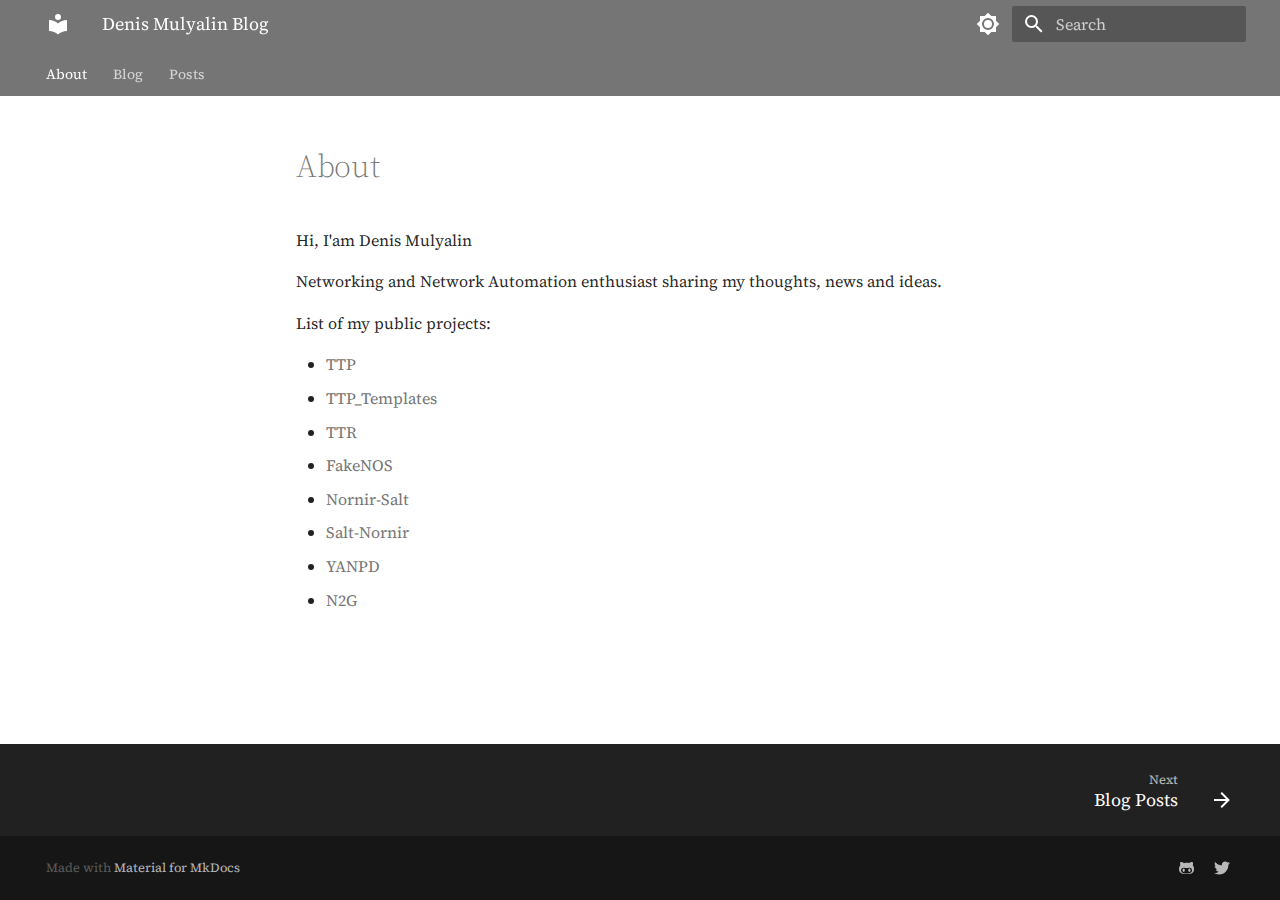
==== index.html @ 8fac16e6 "Deployed a1ebf5a with MkDocs version: 1.2.4" ====
<!doctype html>
<html lang="en" class="no-js">
  <head>
    
      <meta charset="utf-8">
      <meta name="viewport" content="width=device-width,initial-scale=1">
      
        <meta name="description" content="Blog to share my thoughts, news and ideas">
      
      
      
        <meta name="author" content="Denis Mulyalin">
      
      
        <link rel="canonical" href="https://dmulyalin.github.io/">
      
      <link rel="icon" href="assets/images/favicon.png">
      <meta name="generator" content="mkdocs-1.2.4, mkdocs-material-7.2.2">
    
    
      
        <title>Denis Mulyalin Blog</title>
      
    
    
      <link rel="stylesheet" href="assets/stylesheets/main.1118c9be.min.css">
      
        
        <link rel="stylesheet" href="assets/stylesheets/palette.ba0d045b.min.css">
        
      
    
    
    
      
        
        <link rel="preconnect" href="https://fonts.gstatic.com" crossorigin>
        <link rel="stylesheet" href="https://fonts.googleapis.com/css?family=Source+Serif+Pro:300,400,400i,700%7C&display=fallback">
        <style>:root{--md-text-font-family:"Source Serif Pro";--md-code-font-family:""}</style>
      
    
    
    
    
      


    
    
  </head>
  
  
    
    
      
    
    
    
    
    <body dir="ltr" data-md-color-scheme="default" data-md-color-primary="grey" data-md-color-accent="teal">
  
    
    <script>function __prefix(e){return new URL(".",location).pathname+"."+e}function __get(e,t=localStorage){return JSON.parse(t.getItem(__prefix(e)))}</script>
    
      <script>var palette=__get("__palette");if(null!==palette&&"object"==typeof palette.color)for(var key in palette.color)document.body.setAttribute("data-md-color-"+key,palette.color[key])</script>
    
    <input class="md-toggle" data-md-toggle="drawer" type="checkbox" id="__drawer" autocomplete="off">
    <input class="md-toggle" data-md-toggle="search" type="checkbox" id="__search" autocomplete="off">
    <label class="md-overlay" for="__drawer"></label>
    <div data-md-component="skip">
      
    </div>
    <div data-md-component="announce">
      
    </div>
    
      <header class="md-header" data-md-component="header">
  <nav class="md-header__inner md-grid" aria-label="Header">
    <a href="." title="Denis Mulyalin Blog" class="md-header__button md-logo" aria-label="Denis Mulyalin Blog" data-md-component="logo">
      
  
  <svg xmlns="http://www.w3.org/2000/svg" viewBox="0 0 24 24"><path d="M12 8a3 3 0 0 0 3-3 3 3 0 0 0-3-3 3 3 0 0 0-3 3 3 3 0 0 0 3 3m0 3.54C9.64 9.35 6.5 8 3 8v11c3.5 0 6.64 1.35 9 3.54 2.36-2.19 5.5-3.54 9-3.54V8c-3.5 0-6.64 1.35-9 3.54z"/></svg>

    </a>
    <label class="md-header__button md-icon" for="__drawer">
      <svg xmlns="http://www.w3.org/2000/svg" viewBox="0 0 24 24"><path d="M3 6h18v2H3V6m0 5h18v2H3v-2m0 5h18v2H3v-2z"/></svg>
    </label>
    <div class="md-header__title" data-md-component="header-title">
      <div class="md-header__ellipsis">
        <div class="md-header__topic">
          <span class="md-ellipsis">
            Denis Mulyalin Blog
          </span>
        </div>
        <div class="md-header__topic" data-md-component="header-topic">
          <span class="md-ellipsis">
            
              About
            
          </span>
        </div>
      </div>
    </div>
    
      <form class="md-header__option" data-md-component="palette">
        
          
          
          <input class="md-option" data-md-color-media="" data-md-color-scheme="default" data-md-color-primary="grey" data-md-color-accent="teal"  aria-label="Switch to dark mode"  type="radio" name="__palette" id="__palette_1">
          
            <label class="md-header__button md-icon" title="Switch to dark mode" for="__palette_2" hidden>
              <svg xmlns="http://www.w3.org/2000/svg" viewBox="0 0 24 24"><path d="M12 8a4 4 0 0 0-4 4 4 4 0 0 0 4 4 4 4 0 0 0 4-4 4 4 0 0 0-4-4m0 10a6 6 0 0 1-6-6 6 6 0 0 1 6-6 6 6 0 0 1 6 6 6 6 0 0 1-6 6m8-9.31V4h-4.69L12 .69 8.69 4H4v4.69L.69 12 4 15.31V20h4.69L12 23.31 15.31 20H20v-4.69L23.31 12 20 8.69z"/></svg>
            </label>
          
        
          
          
          <input class="md-option" data-md-color-media="" data-md-color-scheme="slate" data-md-color-primary="grey" data-md-color-accent="teal"  aria-label="Switch to light mode"  type="radio" name="__palette" id="__palette_2">
          
            <label class="md-header__button md-icon" title="Switch to light mode" for="__palette_1" hidden>
              <svg xmlns="http://www.w3.org/2000/svg" viewBox="0 0 24 24"><path d="M12 18c-.89 0-1.74-.2-2.5-.55C11.56 16.5 13 14.42 13 12c0-2.42-1.44-4.5-3.5-5.45C10.26 6.2 11.11 6 12 6a6 6 0 0 1 6 6 6 6 0 0 1-6 6m8-9.31V4h-4.69L12 .69 8.69 4H4v4.69L.69 12 4 15.31V20h4.69L12 23.31 15.31 20H20v-4.69L23.31 12 20 8.69z"/></svg>
            </label>
          
        
      </form>
    
    
    
      <label class="md-header__button md-icon" for="__search">
        <svg xmlns="http://www.w3.org/2000/svg" viewBox="0 0 24 24"><path d="M9.5 3A6.5 6.5 0 0 1 16 9.5c0 1.61-.59 3.09-1.56 4.23l.27.27h.79l5 5-1.5 1.5-5-5v-.79l-.27-.27A6.516 6.516 0 0 1 9.5 16 6.5 6.5 0 0 1 3 9.5 6.5 6.5 0 0 1 9.5 3m0 2C7 5 5 7 5 9.5S7 14 9.5 14 14 12 14 9.5 12 5 9.5 5z"/></svg>
      </label>
      
<div class="md-search" data-md-component="search" role="dialog">
  <label class="md-search__overlay" for="__search"></label>
  <div class="md-search__inner" role="search">
    <form class="md-search__form" name="search">
      <input type="text" class="md-search__input" name="query" aria-label="Search" placeholder="Search" autocapitalize="off" autocorrect="off" autocomplete="off" spellcheck="false" data-md-component="search-query" required>
      <label class="md-search__icon md-icon" for="__search">
        <svg xmlns="http://www.w3.org/2000/svg" viewBox="0 0 24 24"><path d="M9.5 3A6.5 6.5 0 0 1 16 9.5c0 1.61-.59 3.09-1.56 4.23l.27.27h.79l5 5-1.5 1.5-5-5v-.79l-.27-.27A6.516 6.516 0 0 1 9.5 16 6.5 6.5 0 0 1 3 9.5 6.5 6.5 0 0 1 9.5 3m0 2C7 5 5 7 5 9.5S7 14 9.5 14 14 12 14 9.5 12 5 9.5 5z"/></svg>
        <svg xmlns="http://www.w3.org/2000/svg" viewBox="0 0 24 24"><path d="M20 11v2H8l5.5 5.5-1.42 1.42L4.16 12l7.92-7.92L13.5 5.5 8 11h12z"/></svg>
      </label>
      <nav class="md-search__options" aria-label="Search">
        
        <button type="reset" class="md-search__icon md-icon" aria-label="Clear" tabindex="-1">
          <svg xmlns="http://www.w3.org/2000/svg" viewBox="0 0 24 24"><path d="M19 6.41 17.59 5 12 10.59 6.41 5 5 6.41 10.59 12 5 17.59 6.41 19 12 13.41 17.59 19 19 17.59 13.41 12 19 6.41z"/></svg>
        </button>
      </nav>
      
    </form>
    <div class="md-search__output">
      <div class="md-search__scrollwrap" data-md-scrollfix>
        <div class="md-search-result" data-md-component="search-result">
          <div class="md-search-result__meta">
            Initializing search
          </div>
          <ol class="md-search-result__list"></ol>
        </div>
      </div>
    </div>
  </div>
</div>
    
    
  </nav>
</header>
    
    <div class="md-container" data-md-component="container">
      
      
        
          
<nav class="md-tabs" aria-label="Tabs" data-md-component="tabs">
  <div class="md-tabs__inner md-grid">
    <ul class="md-tabs__list">
      
        
  
  
    
  


  <li class="md-tabs__item">
    <a href="." class="md-tabs__link md-tabs__link--active">
      About
    </a>
  </li>

      
        
  
  


  
  
  
    <li class="md-tabs__item">
      <a href="posts/" class="md-tabs__link">
        Blog
      </a>
    </li>
  

      
        
  
  


  
  
  
    <li class="md-tabs__item">
      <a href="2022-08-07-5-efficient-ways-to-collect-show-commands-output-from-network-devices/" class="md-tabs__link">
        Posts
      </a>
    </li>
  

      
    </ul>
  </div>
</nav>
        
      
      <main class="md-main" data-md-component="main">
        <div class="md-main__inner md-grid">
          
            
              
              <div class="md-sidebar md-sidebar--primary" data-md-component="sidebar" data-md-type="navigation" >
                <div class="md-sidebar__scrollwrap">
                  <div class="md-sidebar__inner">
                    

  


  

<nav class="md-nav md-nav--primary md-nav--lifted md-nav--integrated" aria-label="Navigation" data-md-level="0">
  <label class="md-nav__title" for="__drawer">
    <a href="." title="Denis Mulyalin Blog" class="md-nav__button md-logo" aria-label="Denis Mulyalin Blog" data-md-component="logo">
      
  
  <svg xmlns="http://www.w3.org/2000/svg" viewBox="0 0 24 24"><path d="M12 8a3 3 0 0 0 3-3 3 3 0 0 0-3-3 3 3 0 0 0-3 3 3 3 0 0 0 3 3m0 3.54C9.64 9.35 6.5 8 3 8v11c3.5 0 6.64 1.35 9 3.54 2.36-2.19 5.5-3.54 9-3.54V8c-3.5 0-6.64 1.35-9 3.54z"/></svg>

    </a>
    Denis Mulyalin Blog
  </label>
  
  <ul class="md-nav__list" data-md-scrollfix>
    
      
      
      

  
  
    
  
  
    <li class="md-nav__item md-nav__item--active">
      
      <input class="md-nav__toggle md-toggle" data-md-toggle="toc" type="checkbox" id="__toc">
      
      
      
      <a href="." class="md-nav__link md-nav__link--active">
        About
      </a>
      
    </li>
  

    
      
      
      

  
  
  
    
    <li class="md-nav__item md-nav__item--nested">
      
      
        <input class="md-nav__toggle md-toggle" data-md-toggle="__nav_2" type="checkbox" id="__nav_2" >
      
      <label class="md-nav__link" for="__nav_2">
        Blog
        <span class="md-nav__icon md-icon"></span>
      </label>
      <nav class="md-nav" aria-label="Blog" data-md-level="1">
        <label class="md-nav__title" for="__nav_2">
          <span class="md-nav__icon md-icon"></span>
          Blog
        </label>
        <ul class="md-nav__list" data-md-scrollfix>
          
            
  
  
  
    <li class="md-nav__item">
      <a href="posts/" class="md-nav__link">
        Blog Posts
      </a>
    </li>
  

          
        </ul>
      </nav>
    </li>
  

    
      
      
      

  
  
  
    
    <li class="md-nav__item md-nav__item--nested">
      
      
        <input class="md-nav__toggle md-toggle" data-md-toggle="__nav_3" type="checkbox" id="__nav_3" >
      
      <label class="md-nav__link" for="__nav_3">
        Posts
        <span class="md-nav__icon md-icon"></span>
      </label>
      <nav class="md-nav" aria-label="Posts" data-md-level="1">
        <label class="md-nav__title" for="__nav_3">
          <span class="md-nav__icon md-icon"></span>
          Posts
        </label>
        <ul class="md-nav__list" data-md-scrollfix>
          
            
  
  
  
    <li class="md-nav__item">
      <a href="2022-08-07-5-efficient-ways-to-collect-show-commands-output-from-network-devices/" class="md-nav__link">
        5 Efficient Ways to Collect Show Commands Output From Network Devices
      </a>
    </li>
  

          
        </ul>
      </nav>
    </li>
  

    
  </ul>
</nav>
                  </div>
                </div>
              </div>
            
            
          
          <div class="md-content" data-md-component="content">
            <article class="md-content__inner md-typeset">
              
                
                
                  <h1>About</h1>
                
                <p>Hi, I'am Denis Mulyalin</p>
<p>Networking and Network Automation enthusiast sharing my thoughts, news and ideas.</p>
<p>List of my public projects:</p>
<ul>
<li><a href="https://github.com/dmulyalin/ttp">TTP</a></li>
<li><a href="https://github.com/dmulyalin/ttp_templates">TTP_Templates</a></li>
<li><a href="https://github.com/dmulyalin/template-text-renderer">TTR</a></li>
<li><a href="https://github.com/dmulyalin/fakenos">FakeNOS</a></li>
<li><a href="https://github.com/dmulyalin/nornir-salt">Nornir-Salt</a></li>
<li><a href="https://github.com/dmulyalin/salt-nornir">Salt-Nornir</a></li>
<li><a href="https://github.com/dmulyalin/YANPD">YANPD</a></li>
<li><a href="https://github.com/dmulyalin/N2G">N2G</a></li>
</ul>
                
              
              
                


              
            </article>
          </div>
        </div>
        
          <a href="#" class="md-top md-icon" data-md-component="top" data-md-state="hidden">
            <svg xmlns="http://www.w3.org/2000/svg" viewBox="0 0 24 24"><path d="M13 20h-2V8l-5.5 5.5-1.42-1.42L12 4.16l7.92 7.92-1.42 1.42L13 8v12z"/></svg>
            Back to top
          </a>
        
      </main>
      
        
<footer class="md-footer">
  
    <nav class="md-footer__inner md-grid" aria-label="Footer">
      
      
        
        <a href="posts/" class="md-footer__link md-footer__link--next" aria-label="Next: Blog Posts" rel="next">
          <div class="md-footer__title">
            <div class="md-ellipsis">
              <span class="md-footer__direction">
                Next
              </span>
              Blog Posts
            </div>
          </div>
          <div class="md-footer__button md-icon">
            <svg xmlns="http://www.w3.org/2000/svg" viewBox="0 0 24 24"><path d="M4 11v2h12l-5.5 5.5 1.42 1.42L19.84 12l-7.92-7.92L10.5 5.5 16 11H4z"/></svg>
          </div>
        </a>
      
    </nav>
  
  <div class="md-footer-meta md-typeset">
    <div class="md-footer-meta__inner md-grid">
      <div class="md-footer-copyright">
        
        Made with
        <a href="https://squidfunk.github.io/mkdocs-material/" target="_blank" rel="noopener">
          Material for MkDocs
        </a>
        
      </div>
      
  <div class="md-footer-social">
    
      
      
        
        
      
      <a href="https://github.com/dmulyalin" target="_blank" rel="noopener" title="github.com" class="md-footer-social__link">
        <svg xmlns="http://www.w3.org/2000/svg" viewBox="0 0 480 512"><path d="M186.1 328.7c0 20.9-10.9 55.1-36.7 55.1s-36.7-34.2-36.7-55.1 10.9-55.1 36.7-55.1 36.7 34.2 36.7 55.1zM480 278.2c0 31.9-3.2 65.7-17.5 95-37.9 76.6-142.1 74.8-216.7 74.8-75.8 0-186.2 2.7-225.6-74.8-14.6-29-20.2-63.1-20.2-95 0-41.9 13.9-81.5 41.5-113.6-5.2-15.8-7.7-32.4-7.7-48.8 0-21.5 4.9-32.3 14.6-51.8 45.3 0 74.3 9 108.8 36 29-6.9 58.8-10 88.7-10 27 0 54.2 2.9 80.4 9.2 34-26.7 63-35.2 107.8-35.2 9.8 19.5 14.6 30.3 14.6 51.8 0 16.4-2.6 32.7-7.7 48.2 27.5 32.4 39 72.3 39 114.2zm-64.3 50.5c0-43.9-26.7-82.6-73.5-82.6-18.9 0-37 3.4-56 6-14.9 2.3-29.8 3.2-45.1 3.2-15.2 0-30.1-.9-45.1-3.2-18.7-2.6-37-6-56-6-46.8 0-73.5 38.7-73.5 82.6 0 87.8 80.4 101.3 150.4 101.3h48.2c70.3 0 150.6-13.4 150.6-101.3zm-82.6-55.1c-25.8 0-36.7 34.2-36.7 55.1s10.9 55.1 36.7 55.1 36.7-34.2 36.7-55.1-10.9-55.1-36.7-55.1z"/></svg>
      </a>
    
      
      
        
        
      
      <a href="https://twitter.com/DMulyalin" target="_blank" rel="noopener" title="twitter.com" class="md-footer-social__link">
        <svg xmlns="http://www.w3.org/2000/svg" viewBox="0 0 512 512"><path d="M459.37 151.716c.325 4.548.325 9.097.325 13.645 0 138.72-105.583 298.558-298.558 298.558-59.452 0-114.68-17.219-161.137-47.106 8.447.974 16.568 1.299 25.34 1.299 49.055 0 94.213-16.568 130.274-44.832-46.132-.975-84.792-31.188-98.112-72.772 6.498.974 12.995 1.624 19.818 1.624 9.421 0 18.843-1.3 27.614-3.573-48.081-9.747-84.143-51.98-84.143-102.985v-1.299c13.969 7.797 30.214 12.67 47.431 13.319-28.264-18.843-46.781-51.005-46.781-87.391 0-19.492 5.197-37.36 14.294-52.954 51.655 63.675 129.3 105.258 216.365 109.807-1.624-7.797-2.599-15.918-2.599-24.04 0-57.828 46.782-104.934 104.934-104.934 30.213 0 57.502 12.67 76.67 33.137 23.715-4.548 46.456-13.32 66.599-25.34-7.798 24.366-24.366 44.833-46.132 57.827 21.117-2.273 41.584-8.122 60.426-16.243-14.292 20.791-32.161 39.308-52.628 54.253z"/></svg>
      </a>
    
  </div>

    </div>
  </div>
</footer>
      
    </div>
    <div class="md-dialog" data-md-component="dialog">
      <div class="md-dialog__inner md-typeset"></div>
    </div>
    <script id="__config" type="application/json">{"base": ".", "features": ["navigation.tabs", "navigation.tabs.sticky", "navigation.top", "toc.integrate"], "translations": {"clipboard.copy": "Copy to clipboard", "clipboard.copied": "Copied to clipboard", "search.config.lang": "en", "search.config.pipeline": "trimmer, stopWordFilter", "search.config.separator": "[\\s\\-]+", "search.placeholder": "Search", "search.result.placeholder": "Type to start searching", "search.result.none": "No matching documents", "search.result.one": "1 matching document", "search.result.other": "# matching documents", "search.result.more.one": "1 more on this page", "search.result.more.other": "# more on this page", "search.result.term.missing": "Missing", "select.version.title": "Select version"}, "search": "assets/javascripts/workers/search.709b4209.min.js", "version": null}</script>
    
    
      <script src="assets/javascripts/bundle.2b46852b.min.js"></script>
      
    
  </body>
</html>
---- assets/stylesheets/main.1118c9be.min.css ----
@charset "UTF-8";html{-webkit-text-size-adjust:none;-ms-text-size-adjust:none;text-size-adjust:none;box-sizing:border-box}*,:after,:before{box-sizing:inherit}body{margin:0}a,button,input,label{-webkit-tap-highlight-color:transparent}a{color:inherit;text-decoration:none}hr{border:0;box-sizing:content-box;display:block;height:.05rem;overflow:visible;padding:0}small{font-size:80%}sub,sup{line-height:1em}img{border-style:none}table{border-collapse:separate;border-spacing:0}td,th{font-weight:400;vertical-align:top}button{background:transparent;border:0;font-family:inherit;font-size:inherit;margin:0;padding:0}input{border:0;outline:none}:root{--md-default-fg-color:rgba(0,0,0,0.87);--md-default-fg-color--light:rgba(0,0,0,0.54);--md-default-fg-color--lighter:rgba(0,0,0,0.32);--md-default-fg-color--lightest:rgba(0,0,0,0.07);--md-default-bg-color:#fff;--md-default-bg-color--light:hsla(0,0%,100%,0.7);--md-default-bg-color--lighter:hsla(0,0%,100%,0.3);--md-default-bg-color--lightest:hsla(0,0%,100%,0.12);--md-primary-fg-color:#4051b5;--md-primary-fg-color--light:#5d6cc0;--md-primary-fg-color--dark:#303fa1;--md-primary-bg-color:#fff;--md-primary-bg-color--light:hsla(0,0%,100%,0.7);--md-accent-fg-color:#526cfe;--md-accent-fg-color--transparent:rgba(82,108,254,0.1);--md-accent-bg-color:#fff;--md-accent-bg-color--light:hsla(0,0%,100%,0.7)}:root>*{--md-code-fg-color:#36464e;--md-code-bg-color:#f5f5f5;--md-code-hl-color:rgba(255,255,0,0.5);--md-code-hl-number-color:#d52a2a;--md-code-hl-special-color:#db1457;--md-code-hl-function-color:#a846b9;--md-code-hl-constant-color:#6e59d9;--md-code-hl-keyword-color:#3f6ec6;--md-code-hl-string-color:#1c7d4d;--md-code-hl-name-color:var(--md-code-fg-color);--md-code-hl-operator-color:var(--md-default-fg-color--light);--md-code-hl-punctuation-color:var(--md-default-fg-color--light);--md-code-hl-comment-color:var(--md-default-fg-color--light);--md-code-hl-generic-color:var(--md-default-fg-color--light);--md-code-hl-variable-color:var(--md-default-fg-color--light);--md-typeset-color:var(--md-default-fg-color);--md-typeset-a-color:var(--md-primary-fg-color);--md-typeset-mark-color:rgba(255,255,0,0.5);--md-typeset-del-color:hsla(6,90%,60%,0.15);--md-typeset-ins-color:rgba(11,213,112,0.15);--md-typeset-kbd-color:#fafafa;--md-typeset-kbd-accent-color:#fff;--md-typeset-kbd-border-color:#b8b8b8;--md-admonition-fg-color:var(--md-default-fg-color);--md-admonition-bg-color:var(--md-default-bg-color);--md-footer-fg-color:#fff;--md-footer-fg-color--light:hsla(0,0%,100%,0.7);--md-footer-fg-color--lighter:hsla(0,0%,100%,0.3);--md-footer-bg-color:rgba(0,0,0,0.87);--md-footer-bg-color--dark:rgba(0,0,0,0.32)}.md-icon svg{fill:currentColor;display:block;height:1.2rem;width:1.2rem}body{-webkit-font-smoothing:antialiased;-moz-osx-font-smoothing:grayscale}body,input{font-feature-settings:"kern","liga";font-family:var(--md-text-font-family,_),-apple-system,BlinkMacSystemFont,Helvetica,Arial,sans-serif}body,code,input,kbd,pre{color:var(--md-typeset-color)}code,kbd,pre{font-feature-settings:"kern";font-family:var(--md-code-font-family,_),SFMono-Regular,Consolas,Menlo,monospace}:root{--md-typeset-table--ascending:url('data:image/svg+xml;charset=utf-8,<svg xmlns="http://www.w3.org/2000/svg" viewBox="0 0 24 24"><path d="M11 4h2v12l5.5-5.5 1.42 1.42L12 19.84l-7.92-7.92L5.5 10.5 11 16V4z"/></svg>');--md-typeset-table--descending:url('data:image/svg+xml;charset=utf-8,<svg xmlns="http://www.w3.org/2000/svg" viewBox="0 0 24 24"><path d="M13 20h-2V8l-5.5 5.5-1.42-1.42L12 4.16l7.92 7.92-1.42 1.42L13 8v12z"/></svg>')}.md-typeset{-webkit-print-color-adjust:exact;color-adjust:exact;font-size:.8rem;line-height:1.6}@media print{.md-typeset{font-size:.68rem}}.md-typeset blockquote,.md-typeset dl,.md-typeset figure,.md-typeset ol,.md-typeset pre,.md-typeset ul{margin:1em 0}.md-typeset h1{color:var(--md-default-fg-color--light);font-size:2em;line-height:1.3;margin:0 0 1.25em}.md-typeset h1,.md-typeset h2{font-weight:300;letter-spacing:-.01em}.md-typeset h2{font-size:1.5625em;line-height:1.4;margin:1.6em 0 .64em}.md-typeset h3{font-size:1.25em;font-weight:400;letter-spacing:-.01em;line-height:1.5;margin:1.6em 0 .8em}.md-typeset h2+h3{margin-top:.8em}.md-typeset h4{font-weight:700;letter-spacing:-.01em;margin:1em 0}.md-typeset h5,.md-typeset h6{color:var(--md-default-fg-color--light);font-size:.8em;font-weight:700;letter-spacing:-.01em;margin:1.25em 0}.md-typeset h5{text-transform:uppercase}.md-typeset hr{border-bottom:.05rem solid var(--md-default-fg-color--lightest);display:flow-root;margin:1.5em 0}.md-typeset a{color:var(--md-typeset-a-color);word-break:break-word}.md-typeset a,.md-typeset a:before{transition:color 125ms}.md-typeset a:focus,.md-typeset a:hover{color:var(--md-accent-fg-color)}.md-typeset a.focus-visible{outline-color:var(--md-accent-fg-color);outline-offset:.2rem}.md-typeset code,.md-typeset kbd,.md-typeset pre{color:var(--md-code-fg-color);direction:ltr}@media print{.md-typeset code,.md-typeset kbd,.md-typeset pre{white-space:pre-wrap}}.md-typeset code{background-color:var(--md-code-bg-color);border-radius:.1rem;-webkit-box-decoration-break:clone;box-decoration-break:clone;font-size:.85em;padding:0 .2941176471em;word-break:break-word}.md-typeset code:not(.focus-visible){-webkit-tap-highlight-color:transparent;outline:none}.md-typeset h1 code,.md-typeset h2 code,.md-typeset h3 code,.md-typeset h4 code,.md-typeset h5 code,.md-typeset h6 code{background-color:transparent;box-shadow:none;margin:initial;padding:initial}.md-typeset a code{color:currentColor}.md-typeset pre{display:flow-root;line-height:1.4;position:relative}.md-typeset pre>code{-webkit-box-decoration-break:slice;box-decoration-break:slice;box-shadow:none;display:block;margin:0;overflow:auto;padding:.7720588235em 1.1764705882em;scrollbar-color:var(--md-default-fg-color--lighter) transparent;scrollbar-width:thin;touch-action:auto;word-break:normal}.md-typeset pre>code:hover{scrollbar-color:var(--md-accent-fg-color) transparent}.md-typeset pre>code::-webkit-scrollbar{height:.2rem;width:.2rem}.md-typeset pre>code::-webkit-scrollbar-thumb{background-color:var(--md-default-fg-color--lighter)}.md-typeset pre>code::-webkit-scrollbar-thumb:hover{background-color:var(--md-accent-fg-color)}@media screen and (max-width:44.9375em){.md-typeset>pre{margin:1em -.8rem}.md-typeset>pre code{border-radius:0}}.md-typeset kbd{background-color:var(--md-typeset-kbd-color);border-radius:.1rem;box-shadow:0 .1rem 0 .05rem var(--md-typeset-kbd-border-color),0 .1rem 0 var(--md-typeset-kbd-border-color),0 -.1rem .2rem var(--md-typeset-kbd-accent-color) inset;color:var(--md-default-fg-color);display:inline-block;font-size:.75em;padding:0 .6666666667em;vertical-align:text-top;word-break:break-word}.md-typeset mark{background-color:var(--md-typeset-mark-color);-webkit-box-decoration-break:clone;box-decoration-break:clone;color:inherit;word-break:break-word}.md-typeset abbr{border-bottom:.05rem dotted var(--md-default-fg-color--light);cursor:help;text-decoration:none}@media (hover:none){.md-typeset abbr{position:relative}.md-typeset abbr[title]:focus:after,.md-typeset abbr[title]:hover:after{background-color:var(--md-default-fg-color);border-radius:.1rem;box-shadow:0 2px 2px 0 rgba(0,0,0,.14),0 1px 5px 0 rgba(0,0,0,.12),0 3px 1px -2px rgba(0,0,0,.2);color:var(--md-default-bg-color);content:attr(title);display:inline-block;font-size:.7rem;left:0;margin-top:2em;max-width:80%;min-width:-webkit-max-content;min-width:-moz-max-content;min-width:max-content;padding:.2rem .3rem;position:absolute;width:auto}}.md-typeset small{opacity:.75}.md-typeset sub,.md-typeset sup{margin-left:.078125em}[dir=rtl] .md-typeset sub,[dir=rtl] .md-typeset sup{margin-left:0;margin-right:.078125em}.md-typeset blockquote{border-left:.2rem solid var(--md-default-fg-color--lighter);color:var(--md-default-fg-color--light);display:flow-root;padding-left:.6rem}[dir=rtl] .md-typeset blockquote{border-left:initial;border-right:.2rem solid var(--md-default-fg-color--lighter);padding-left:0;padding-right:.6rem}.md-typeset ul{list-style-type:disc}.md-typeset ol,.md-typeset ul{display:flow-root;margin-left:.625em;padding:0}[dir=rtl] .md-typeset ol,[dir=rtl] .md-typeset ul{margin-left:0;margin-right:.625em}.md-typeset ol ol,.md-typeset ul ol{list-style-type:lower-alpha}.md-typeset ol ol ol,.md-typeset ul ol ol{list-style-type:lower-roman}.md-typeset ol li,.md-typeset ul li{margin-bottom:.5em;margin-left:1.25em}[dir=rtl] .md-typeset ol li,[dir=rtl] .md-typeset ul li{margin-left:0;margin-right:1.25em}.md-typeset ol li blockquote,.md-typeset ol li p,.md-typeset ul li blockquote,.md-typeset ul li p{margin:.5em 0}.md-typeset ol li:last-child,.md-typeset ul li:last-child{margin-bottom:0}.md-typeset ol li ol,.md-typeset ol li ul,.md-typeset ul li ol,.md-typeset ul li ul{margin:.5em 0 .5em .625em}[dir=rtl] .md-typeset ol li ol,[dir=rtl] .md-typeset ol li ul,[dir=rtl] .md-typeset ul li ol,[dir=rtl] .md-typeset ul li ul{margin-left:0;margin-right:.625em}.md-typeset dd{margin:1em 0 1.5em 1.875em}[dir=rtl] .md-typeset dd{margin-left:0;margin-right:1.875em}.md-typeset img,.md-typeset svg{height:auto;max-width:100%}.md-typeset img[align=left],.md-typeset svg[align=left]{margin:1em 1em 1em 0}.md-typeset img[align=right],.md-typeset svg[align=right]{margin:1em 0 1em 1em}.md-typeset img[align]:only-child,.md-typeset svg[align]:only-child{margin-top:0}.md-typeset figure{display:flow-root;margin:0 auto;max-width:100%;text-align:center;width:-webkit-fit-content;width:-moz-fit-content;width:fit-content}.md-typeset figure img{display:block}.md-typeset figcaption{font-style:italic;margin:1em auto 2em;max-width:24rem}.md-typeset iframe{max-width:100%}.md-typeset table:not([class]){background-color:var(--md-default-bg-color);border-radius:.1rem;box-shadow:0 .2rem .5rem rgba(0,0,0,.05),0 0 .05rem rgba(0,0,0,.1);display:inline-block;font-size:.64rem;max-width:100%;overflow:auto;touch-action:auto}@media print{.md-typeset table:not([class]){display:table}}.md-typeset table:not([class])+*{margin-top:1.5em}.md-typeset table:not([class]) td>:first-child,.md-typeset table:not([class]) th>:first-child{margin-top:0}.md-typeset table:not([class]) td>:last-child,.md-typeset table:not([class]) th>:last-child{margin-bottom:0}.md-typeset table:not([class]) td:not([align]),.md-typeset table:not([class]) th:not([align]){text-align:left}[dir=rtl] .md-typeset table:not([class]) td:not([align]),[dir=rtl] .md-typeset table:not([class]) th:not([align]){text-align:right}.md-typeset table:not([class]) th{background-color:var(--md-default-fg-color--light);color:var(--md-default-bg-color);min-width:5rem;padding:.9375em 1.25em;vertical-align:top}.md-typeset table:not([class]) th a{color:inherit}.md-typeset table:not([class]) td{border-top:.05rem solid var(--md-default-fg-color--lightest);padding:.9375em 1.25em;vertical-align:top}.md-typeset table:not([class]) tr{transition:background-color 125ms}.md-typeset table:not([class]) tr:hover{background-color:rgba(0,0,0,.035);box-shadow:0 .05rem 0 var(--md-default-bg-color) inset}.md-typeset table:not([class]) tr:first-child td{border-top:0}.md-typeset table:not([class]) a{word-break:normal}.md-typeset table th[role=columnheader]{cursor:pointer}.md-typeset table th[role=columnheader]:after{content:"";display:inline-block;height:1.2em;margin-left:.5em;-webkit-mask-repeat:no-repeat;mask-repeat:no-repeat;-webkit-mask-size:contain;mask-size:contain;vertical-align:sub;width:1.2em}.md-typeset table th[role=columnheader][aria-sort=ascending]:after{background-color:currentColor;-webkit-mask-image:var(--md-typeset-table--ascending);mask-image:var(--md-typeset-table--ascending)}.md-typeset table th[role=columnheader][aria-sort=descending]:after{background-color:currentColor;-webkit-mask-image:var(--md-typeset-table--descending);mask-image:var(--md-typeset-table--descending)}.md-typeset__scrollwrap{margin:1em -.8rem;overflow-x:auto;touch-action:auto}.md-typeset__table{display:inline-block;margin-bottom:.5em;padding:0 .8rem}@media print{.md-typeset__table{display:block}}html .md-typeset__table table{display:table;margin:0;overflow:hidden;width:100%}html{font-size:125%;height:100%;overflow-x:hidden}@media screen and (min-width:100em){html{font-size:137.5%}}@media screen and (min-width:125em){html{font-size:150%}}body{background-color:var(--md-default-bg-color);display:flex;flex-direction:column;font-size:.5rem;min-height:100%;position:relative;width:100%}@media print{body{display:block}}@media screen and (max-width:59.9375em){body[data-md-state=lock]{position:fixed}}.md-grid{margin-left:auto;margin-right:auto;max-width:61rem}.md-container{display:flex;flex-direction:column;flex-grow:1}@media print{.md-container{display:block}}.md-main{flex-grow:1}.md-main__inner{display:flex;height:100%;margin-top:1.5rem}.md-ellipsis{overflow:hidden;text-overflow:ellipsis;white-space:nowrap}.md-toggle{display:none}.md-option{height:0;opacity:0;position:absolute;width:0}.md-option:checked+label:not([hidden]){display:block}.md-option.focus-visible+label{outline-color:var(--md-accent-fg-color);outline-style:auto}.md-skip{background-color:var(--md-default-fg-color);border-radius:.1rem;color:var(--md-default-bg-color);font-size:.64rem;margin:.5rem;opacity:0;outline-color:var(--md-accent-fg-color);padding:.3rem .5rem;position:fixed;transform:translateY(.4rem);z-index:-1}.md-skip:focus{opacity:1;transform:translateY(0);transition:transform .25s cubic-bezier(.4,0,.2,1),opacity 175ms 75ms;z-index:10}@page{margin:25mm}.md-announce{background-color:var(--md-footer-bg-color);overflow:auto}@media print{.md-announce{display:none}}.md-announce__inner{color:var(--md-footer-fg-color);font-size:.7rem;margin:.6rem auto;padding:0 .8rem}:root{--md-clipboard-icon:url('data:image/svg+xml;charset=utf-8,<svg xmlns="http://www.w3.org/2000/svg" viewBox="0 0 24 24"><path d="M19 21H8V7h11m0-2H8a2 2 0 0 0-2 2v14a2 2 0 0 0 2 2h11a2 2 0 0 0 2-2V7a2 2 0 0 0-2-2m-3-4H4a2 2 0 0 0-2 2v14h2V3h12V1z"/></svg>')}.md-clipboard{border-radius:.1rem;color:var(--md-default-fg-color--lightest);cursor:pointer;height:1.5em;outline-color:var(--md-accent-fg-color);outline-offset:.1rem;position:absolute;right:.5em;top:.5em;transition:color .25s;width:1.5em;z-index:1}@media print{.md-clipboard{display:none}}.md-clipboard:not(.focus-visible){-webkit-tap-highlight-color:transparent;outline:none}:hover>.md-clipboard{color:var(--md-default-fg-color--light)}.md-clipboard:focus,.md-clipboard:hover{color:var(--md-accent-fg-color)}.md-clipboard:after{background-color:currentColor;content:"";display:block;height:1.125em;margin:0 auto;-webkit-mask-image:var(--md-clipboard-icon);mask-image:var(--md-clipboard-icon);-webkit-mask-repeat:no-repeat;mask-repeat:no-repeat;-webkit-mask-size:contain;mask-size:contain;width:1.125em}.md-clipboard--inline{cursor:pointer}.md-clipboard--inline code{transition:color .25s,background-color .25s}.md-clipboard--inline:focus code,.md-clipboard--inline:hover code{background-color:var(--md-accent-fg-color--transparent);color:var(--md-accent-fg-color)}.md-content{flex-grow:1;overflow:hidden;scroll-padding-top:51.2rem}.md-content__inner{margin:0 .8rem 1.2rem;padding-top:.6rem}@media screen and (min-width:76.25em){.md-sidebar--primary:not([hidden])~.md-content>.md-content__inner{margin-left:1.2rem}[dir=rtl] .md-sidebar--primary:not([hidden])~.md-content>.md-content__inner{margin-left:.8rem;margin-right:1.2rem}.md-sidebar--secondary:not([hidden])~.md-content>.md-content__inner{margin-right:1.2rem}[dir=rtl] .md-sidebar--secondary:not([hidden])~.md-content>.md-content__inner{margin-left:1.2rem;margin-right:.8rem}}.md-content__inner:before{content:"";display:block;height:.4rem}.md-content__inner>:last-child{margin-bottom:0}.md-content__button{float:right;margin:.4rem 0 .4rem .4rem;padding:0}@media print{.md-content__button{display:none}}[dir=rtl] .md-content__button{float:left;margin-left:0;margin-right:.4rem}[dir=rtl] .md-content__button svg{transform:scaleX(-1)}.md-typeset .md-content__button{color:var(--md-default-fg-color--lighter)}.md-content__button svg{display:inline;vertical-align:top}.md-dialog{background-color:var(--md-default-fg-color);border-radius:.1rem;bottom:.8rem;box-shadow:0 2px 2px 0 rgba(0,0,0,.14),0 1px 5px 0 rgba(0,0,0,.12),0 3px 1px -2px rgba(0,0,0,.2);left:auto;min-width:11.1rem;opacity:0;padding:.4rem .6rem;pointer-events:none;position:fixed;right:.8rem;transform:translateY(100%);transition:transform 0ms .4s,opacity .4s;z-index:3}@media print{.md-dialog{display:none}}[dir=rtl] .md-dialog{left:.8rem;right:auto}.md-dialog[data-md-state=open]{opacity:1;pointer-events:auto;transform:translateY(0);transition:transform .4s cubic-bezier(.075,.85,.175,1),opacity .4s}.md-dialog__inner{color:var(--md-default-bg-color);font-size:.7rem}.md-typeset .md-button{border:.1rem solid;border-radius:.1rem;color:var(--md-primary-fg-color);cursor:pointer;display:inline-block;font-weight:700;padding:.625em 2em;transition:color 125ms,background-color 125ms,border-color 125ms}.md-typeset .md-button--primary{background-color:var(--md-primary-fg-color);border-color:var(--md-primary-fg-color);color:var(--md-primary-bg-color)}.md-typeset .md-button:focus,.md-typeset .md-button:hover{background-color:var(--md-accent-fg-color);border-color:var(--md-accent-fg-color);color:var(--md-accent-bg-color)}.md-typeset .md-input{border-radius:.1rem;box-shadow:0 .2rem .5rem rgba(0,0,0,.1),0 .025rem .05rem rgba(0,0,0,.1);font-size:.8rem;height:1.8rem;padding:0 .6rem;transition:box-shadow .25s}.md-typeset .md-input:focus,.md-typeset .md-input:hover{box-shadow:0 .4rem 1rem rgba(0,0,0,.15),0 .025rem .05rem rgba(0,0,0,.15)}.md-typeset .md-input--stretch{width:100%}.md-header{background-color:var(--md-primary-fg-color);box-shadow:0 0 .2rem transparent,0 .2rem .4rem transparent;color:var(--md-primary-bg-color);left:0;position:-webkit-sticky;position:sticky;right:0;top:0;z-index:3}@media print{.md-header{display:none}}.md-header[data-md-state=shadow]{box-shadow:0 0 .2rem rgba(0,0,0,.1),0 .2rem .4rem rgba(0,0,0,.2);transition:transform .25s cubic-bezier(.1,.7,.1,1),box-shadow .25s}.md-header[data-md-state=hidden]{transform:translateY(-100%);transition:transform .25s cubic-bezier(.8,0,.6,1),box-shadow .25s}.md-header__inner{align-items:center;display:flex;padding:0 .2rem}.md-header__button{color:currentColor;cursor:pointer;margin:.2rem;outline-color:var(--md-accent-fg-color);padding:.4rem;position:relative;transition:opacity .25s;vertical-align:middle;z-index:1}.md-header__button:hover{opacity:.7}.md-header__button:not([hidden]){display:inline-block}.md-header__button:not(.focus-visible){-webkit-tap-highlight-color:transparent;outline:none}.md-header__button.md-logo{margin:.2rem;padding:.4rem}@media screen and (max-width:76.1875em){.md-header__button.md-logo{display:none}}.md-header__button.md-logo img,.md-header__button.md-logo svg{fill:currentColor;display:block;height:1.2rem;width:1.2rem}@media screen and (min-width:60em){.md-header__button[for=__search]{display:none}}.no-js .md-header__button[for=__search]{display:none}[dir=rtl] .md-header__button[for=__search] svg{transform:scaleX(-1)}@media screen and (min-width:76.25em){.md-header__button[for=__drawer]{display:none}}.md-header__topic{display:flex;max-width:100%;position:absolute;transition:transform .4s cubic-bezier(.1,.7,.1,1),opacity .15s}.md-header__topic+.md-header__topic{opacity:0;pointer-events:none;transform:translateX(1.25rem);transition:transform .4s cubic-bezier(1,.7,.1,.1),opacity .15s;z-index:-1}[dir=rtl] .md-header__topic+.md-header__topic{transform:translateX(-1.25rem)}.md-header__title{flex-grow:1;font-size:.9rem;height:2.4rem;line-height:2.4rem;margin-left:1rem;margin-right:.4rem}.md-header__title[data-md-state=active] .md-header__topic{opacity:0;pointer-events:none;transform:translateX(-1.25rem);transition:transform .4s cubic-bezier(1,.7,.1,.1),opacity .15s;z-index:-1}[dir=rtl] .md-header__title[data-md-state=active] .md-header__topic{transform:translateX(1.25rem)}.md-header__title[data-md-state=active] .md-header__topic+.md-header__topic{opacity:1;pointer-events:auto;transform:translateX(0);transition:transform .4s cubic-bezier(.1,.7,.1,1),opacity .15s;z-index:0}.md-header__title>.md-header__ellipsis{height:100%;position:relative;width:100%}.md-header__option{display:flex;flex-shrink:0;max-width:100%;transition:max-width 0ms .25s,opacity .25s .25s;white-space:nowrap}[data-md-toggle=search]:checked~.md-header .md-header__option{max-width:0;opacity:0;transition:max-width 0ms,opacity 0ms}.md-header__source{display:none}@media screen and (min-width:60em){.md-header__source{display:block;margin-left:1rem;max-width:11.7rem;width:11.7rem}[dir=rtl] .md-header__source{margin-left:0;margin-right:1rem}}@media screen and (min-width:76.25em){.md-header__source{margin-left:1.4rem}[dir=rtl] .md-header__source{margin-right:1.4rem}}.md-footer{background-color:var(--md-footer-bg-color);color:var(--md-footer-fg-color)}@media print{.md-footer{display:none}}.md-footer__inner{overflow:auto;padding:.2rem}.md-footer__link{display:flex;outline-color:var(--md-accent-fg-color);padding-bottom:.4rem;padding-top:1.4rem;transition:opacity .25s}@media screen and (min-width:45em){.md-footer__link{width:50%}}.md-footer__link:focus,.md-footer__link:hover{opacity:.7}.md-footer__link--prev{float:left}@media screen and (max-width:44.9375em){.md-footer__link--prev{width:25%}.md-footer__link--prev .md-footer__title{display:none}}[dir=rtl] .md-footer__link--prev{float:right}[dir=rtl] .md-footer__link--prev svg{transform:scaleX(-1)}.md-footer__link--next{float:right;text-align:right}@media screen and (max-width:44.9375em){.md-footer__link--next{width:75%}}[dir=rtl] .md-footer__link--next{float:left;text-align:left}[dir=rtl] .md-footer__link--next svg{transform:scaleX(-1)}.md-footer__title{flex-grow:1;font-size:.9rem;line-height:2.4rem;max-width:calc(100% - 2.4rem);padding:0 1rem;position:relative}.md-footer__button{margin:.2rem;padding:.4rem}.md-footer__direction{font-size:.64rem;left:0;margin-top:-1rem;opacity:.7;padding:0 1rem;position:absolute;right:0}.md-footer-meta{background-color:var(--md-footer-bg-color--dark)}.md-footer-meta__inner{display:flex;flex-wrap:wrap;justify-content:space-between;padding:.2rem}html .md-footer-meta.md-typeset a{color:var(--md-footer-fg-color--light)}html .md-footer-meta.md-typeset a:focus,html .md-footer-meta.md-typeset a:hover{color:var(--md-footer-fg-color)}.md-footer-copyright{color:var(--md-footer-fg-color--lighter);font-size:.64rem;margin:auto .6rem;padding:.4rem 0;width:100%}@media screen and (min-width:45em){.md-footer-copyright{width:auto}}.md-footer-copyright__highlight{color:var(--md-footer-fg-color--light)}.md-footer-social{margin:0 .4rem;padding:.2rem 0 .6rem}@media screen and (min-width:45em){.md-footer-social{padding:.6rem 0}}.md-footer-social__link{display:inline-block;height:1.6rem;text-align:center;width:1.6rem}.md-footer-social__link:before{line-height:1.9}.md-footer-social__link svg{fill:currentColor;max-height:.8rem;vertical-align:-25%}:root{--md-nav-icon--prev:url('data:image/svg+xml;charset=utf-8,<svg xmlns="http://www.w3.org/2000/svg" viewBox="0 0 24 24"><path d="M20 11v2H8l5.5 5.5-1.42 1.42L4.16 12l7.92-7.92L13.5 5.5 8 11h12z"/></svg>');--md-nav-icon--next:url('data:image/svg+xml;charset=utf-8,<svg xmlns="http://www.w3.org/2000/svg" viewBox="0 0 24 24"><path d="M8.59 16.58 13.17 12 8.59 7.41 10 6l6 6-6 6-1.41-1.42z"/></svg>');--md-toc-icon:url('data:image/svg+xml;charset=utf-8,<svg xmlns="http://www.w3.org/2000/svg" viewBox="0 0 24 24"><path d="M3 9h14V7H3v2m0 4h14v-2H3v2m0 4h14v-2H3v2m16 0h2v-2h-2v2m0-10v2h2V7h-2m0 6h2v-2h-2v2z"/></svg>')}.md-nav{font-size:.7rem;line-height:1.3}.md-nav__title{display:block;font-weight:700;overflow:hidden;padding:0 .6rem;text-overflow:ellipsis}.md-nav__title .md-nav__button{display:none}.md-nav__title .md-nav__button img{height:100%;width:auto}.md-nav__title .md-nav__button.md-logo img,.md-nav__title .md-nav__button.md-logo svg{fill:currentColor;display:block;height:2.4rem;width:2.4rem}.md-nav__list{list-style:none;margin:0;padding:0}.md-nav__item{padding:0 .6rem}.md-nav__item .md-nav__item{padding-right:0}[dir=rtl] .md-nav__item .md-nav__item{padding-left:0;padding-right:.6rem}.md-nav__link{cursor:pointer;display:block;margin-top:.625em;overflow:hidden;scroll-snap-align:start;text-overflow:ellipsis;transition:color 125ms}.md-nav__link[data-md-state=blur]{color:var(--md-default-fg-color--light)}.md-nav__item .md-nav__link--active{color:var(--md-typeset-a-color)}.md-nav__item--nested>.md-nav__link{color:inherit}.md-nav__link:focus,.md-nav__link:hover{color:var(--md-accent-fg-color)}.md-nav__link.focus-visible{outline-color:var(--md-accent-fg-color);outline-offset:.2rem}.md-nav--primary .md-nav__link[for=__toc]{display:none}.md-nav--primary .md-nav__link[for=__toc] .md-icon:after{background-color:currentColor;display:block;height:100%;-webkit-mask-image:var(--md-toc-icon);mask-image:var(--md-toc-icon);width:100%}.md-nav--primary .md-nav__link[for=__toc]~.md-nav{display:none}.md-nav__source{display:none}@media screen and (max-width:76.1875em){.md-nav--primary,.md-nav--primary .md-nav{background-color:var(--md-default-bg-color);display:flex;flex-direction:column;height:100%;left:0;position:absolute;right:0;top:0;z-index:1}.md-nav--primary .md-nav__item,.md-nav--primary .md-nav__title{font-size:.8rem;line-height:1.5}.md-nav--primary .md-nav__title{background-color:var(--md-default-fg-color--lightest);color:var(--md-default-fg-color--light);cursor:pointer;font-weight:400;height:5.6rem;line-height:2.4rem;padding:3rem .8rem .2rem;position:relative;white-space:nowrap}.md-nav--primary .md-nav__title .md-nav__icon{display:block;height:1.2rem;left:.4rem;margin:.2rem;position:absolute;top:.4rem;width:1.2rem}[dir=rtl] .md-nav--primary .md-nav__title .md-nav__icon{left:auto;right:.4rem}.md-nav--primary .md-nav__title .md-nav__icon:after{background-color:currentColor;content:"";display:block;height:100%;-webkit-mask-image:var(--md-nav-icon--prev);mask-image:var(--md-nav-icon--prev);-webkit-mask-repeat:no-repeat;mask-repeat:no-repeat;-webkit-mask-size:contain;mask-size:contain;width:100%}.md-nav--primary .md-nav__title~.md-nav__list{background-color:var(--md-default-bg-color);box-shadow:0 .05rem 0 var(--md-default-fg-color--lightest) inset;overflow-y:auto;-ms-scroll-snap-type:y mandatory;scroll-snap-type:y mandatory;touch-action:pan-y}.md-nav--primary .md-nav__title~.md-nav__list>:first-child{border-top:0}.md-nav--primary .md-nav__title[for=__drawer]{background-color:var(--md-primary-fg-color);color:var(--md-primary-bg-color)}.md-nav--primary .md-nav__title .md-logo{display:block;left:.2rem;margin:.2rem;padding:.4rem;position:absolute;top:.2rem}[dir=rtl] .md-nav--primary .md-nav__title .md-logo{left:auto;right:.2rem}.md-nav--primary .md-nav__list{flex:1}.md-nav--primary .md-nav__item{border-top:.05rem solid var(--md-default-fg-color--lightest);padding:0}.md-nav--primary .md-nav__item--nested>.md-nav__link{padding-right:2.4rem}[dir=rtl] .md-nav--primary .md-nav__item--nested>.md-nav__link{padding-left:2.4rem;padding-right:.8rem}.md-nav--primary .md-nav__item--active>.md-nav__link{color:var(--md-typeset-a-color)}.md-nav--primary .md-nav__item--active>.md-nav__link:focus,.md-nav--primary .md-nav__item--active>.md-nav__link:hover{color:var(--md-accent-fg-color)}.md-nav--primary .md-nav__link{margin-top:0;padding:.6rem .8rem;position:relative}.md-nav--primary .md-nav__link .md-nav__icon{color:inherit;font-size:1.2rem;height:1.2rem;margin-top:-.6rem;position:absolute;right:.6rem;top:50%;width:1.2rem}[dir=rtl] .md-nav--primary .md-nav__link .md-nav__icon{left:.6rem;right:auto}.md-nav--primary .md-nav__link .md-nav__icon:after{background-color:currentColor;content:"";display:block;height:100%;-webkit-mask-image:var(--md-nav-icon--next);mask-image:var(--md-nav-icon--next);-webkit-mask-repeat:no-repeat;mask-repeat:no-repeat;-webkit-mask-size:contain;mask-size:contain;width:100%}[dir=rtl] .md-nav--primary .md-nav__icon:after{transform:scale(-1)}.md-nav--primary .md-nav--secondary .md-nav__link{position:static}.md-nav--primary .md-nav--secondary .md-nav{background-color:transparent;position:static}.md-nav--primary .md-nav--secondary .md-nav .md-nav__link{padding-left:1.4rem}[dir=rtl] .md-nav--primary .md-nav--secondary .md-nav .md-nav__link{padding-left:0;padding-right:1.4rem}.md-nav--primary .md-nav--secondary .md-nav .md-nav .md-nav__link{padding-left:2rem}[dir=rtl] .md-nav--primary .md-nav--secondary .md-nav .md-nav .md-nav__link{padding-left:0;padding-right:2rem}.md-nav--primary .md-nav--secondary .md-nav .md-nav .md-nav .md-nav__link{padding-left:2.6rem}[dir=rtl] .md-nav--primary .md-nav--secondary .md-nav .md-nav .md-nav .md-nav__link{padding-left:0;padding-right:2.6rem}.md-nav--primary .md-nav--secondary .md-nav .md-nav .md-nav .md-nav .md-nav__link{padding-left:3.2rem}[dir=rtl] .md-nav--primary .md-nav--secondary .md-nav .md-nav .md-nav .md-nav .md-nav__link{padding-left:0;padding-right:3.2rem}.md-nav--secondary{background-color:transparent}.md-nav__toggle~.md-nav{display:flex;opacity:0;transform:translateX(100%);transition:transform .25s cubic-bezier(.8,0,.6,1),opacity 125ms 50ms}[dir=rtl] .md-nav__toggle~.md-nav{transform:translateX(-100%)}.md-nav__toggle:checked~.md-nav{opacity:1;transform:translateX(0);transition:transform .25s cubic-bezier(.4,0,.2,1),opacity 125ms 125ms}.md-nav__toggle:checked~.md-nav>.md-nav__list{-webkit-backface-visibility:hidden;backface-visibility:hidden}}@media screen and (max-width:59.9375em){.md-nav--primary .md-nav__link[for=__toc]{display:block;padding-right:2.4rem}[dir=rtl] .md-nav--primary .md-nav__link[for=__toc]{padding-left:2.4rem;padding-right:.8rem}.md-nav--primary .md-nav__link[for=__toc] .md-icon:after{content:""}.md-nav--primary .md-nav__link[for=__toc]+.md-nav__link{display:none}.md-nav--primary .md-nav__link[for=__toc]~.md-nav{display:flex}.md-nav__source{background-color:var(--md-primary-fg-color--dark);color:var(--md-primary-bg-color);display:block;padding:0 .2rem}}@media screen and (min-width:60em) and (max-width:76.1875em){.md-nav--integrated .md-nav__link[for=__toc]{display:block;padding-right:2.4rem;scroll-snap-align:none}[dir=rtl] .md-nav--integrated .md-nav__link[for=__toc]{padding-left:2.4rem;padding-right:.8rem}.md-nav--integrated .md-nav__link[for=__toc] .md-icon:after{content:""}.md-nav--integrated .md-nav__link[for=__toc]+.md-nav__link{display:none}.md-nav--integrated .md-nav__link[for=__toc]~.md-nav{display:flex}}@media screen and (min-width:60em){.md-nav--secondary .md-nav__title[for=__toc]{scroll-snap-align:start}.md-nav--secondary .md-nav__title .md-nav__icon{display:none}}@media screen and (min-width:76.25em){.md-nav{transition:max-height .25s cubic-bezier(.86,0,.07,1)}.md-nav--primary .md-nav__title[for=__drawer]{scroll-snap-align:start}.md-nav--primary .md-nav__title .md-nav__icon{display:none}.md-nav__toggle~.md-nav{display:none}.md-nav__toggle:checked~.md-nav,.md-nav__toggle:indeterminate~.md-nav{display:block}.md-nav__item--nested>.md-nav>.md-nav__title{display:none}.md-nav__item--section{display:block;margin:1.25em 0}.md-nav__item--section:last-child{margin-bottom:0}.md-nav__item--section>.md-nav__link{display:none}.md-nav__item--section>.md-nav{display:block}.md-nav__item--section>.md-nav>.md-nav__title{display:block;padding:0;pointer-events:none;scroll-snap-align:start}.md-nav__item--section>.md-nav>.md-nav__list>.md-nav__item{padding:0}.md-nav__icon{float:right;height:.9rem;transition:transform .25s;width:.9rem}[dir=rtl] .md-nav__icon{float:left;transform:rotate(180deg)}.md-nav__icon:after{background-color:currentColor;content:"";display:inline-block;height:100%;-webkit-mask-image:var(--md-nav-icon--next);mask-image:var(--md-nav-icon--next);-webkit-mask-repeat:no-repeat;mask-repeat:no-repeat;-webkit-mask-size:contain;mask-size:contain;vertical-align:-.1rem;width:100%}.md-nav__item--nested .md-nav__toggle:checked~.md-nav__link .md-nav__icon,.md-nav__item--nested .md-nav__toggle:indeterminate~.md-nav__link .md-nav__icon{transform:rotate(90deg)}.md-nav--lifted>.md-nav__list>.md-nav__item--nested,.md-nav--lifted>.md-nav__title{display:none}.md-nav--lifted>.md-nav__list>.md-nav__item{display:none}.md-nav--lifted>.md-nav__list>.md-nav__item--active{display:block;padding:0}.md-nav--lifted>.md-nav__list>.md-nav__item--active>.md-nav__link{display:none}.md-nav--lifted>.md-nav__list>.md-nav__item--active>.md-nav>.md-nav__title{display:block;padding:0 .6rem;pointer-events:none;scroll-snap-align:start}.md-nav--lifted .md-nav[data-md-level="1"]{display:block}.md-nav--lifted .md-nav[data-md-level="1"]>.md-nav__list>.md-nav__item{padding-right:.6rem}.md-nav--integrated .md-nav__link[for=__toc]~.md-nav{border-left:.05rem solid var(--md-primary-fg-color);display:block;margin-bottom:1.25em}.md-nav--integrated .md-nav__link[for=__toc]~.md-nav>.md-nav__title{display:none}}:root{--md-search-result-icon:url('data:image/svg+xml;charset=utf-8,<svg xmlns="http://www.w3.org/2000/svg" viewBox="0 0 24 24"><path d="M14 2H6a2 2 0 0 0-2 2v16a2 2 0 0 0 2 2h7c-.41-.25-.8-.56-1.14-.9-.33-.33-.61-.7-.86-1.1H6V4h7v5h5v1.18c.71.16 1.39.43 2 .82V8l-6-6m6.31 16.9c1.33-2.11.69-4.9-1.4-6.22-2.11-1.33-4.91-.68-6.22 1.4-1.34 2.11-.69 4.89 1.4 6.22 1.46.93 3.32.93 4.79.02L22 23.39 23.39 22l-3.08-3.1m-3.81.1a2.5 2.5 0 0 1-2.5-2.5 2.5 2.5 0 0 1 2.5-2.5 2.5 2.5 0 0 1 2.5 2.5 2.5 2.5 0 0 1-2.5 2.5z"/></svg>')}.md-search{position:relative}@media screen and (min-width:60em){.md-search{padding:.2rem 0}}.no-js .md-search{display:none}.md-search__overlay{opacity:0;z-index:1}@media screen and (max-width:59.9375em){.md-search__overlay{background-color:var(--md-default-bg-color);border-radius:1rem;height:2rem;left:-2.2rem;overflow:hidden;pointer-events:none;position:absolute;top:.2rem;transform-origin:center;transition:transform .3s .1s,opacity .2s .2s;width:2rem}[dir=rtl] .md-search__overlay{left:auto;right:-2.2rem}[data-md-toggle=search]:checked~.md-header .md-search__overlay{opacity:1;transition:transform .4s,opacity .1s}}@media screen and (min-width:60em){.md-search__overlay{background-color:rgba(0,0,0,.54);cursor:pointer;height:0;left:0;position:fixed;top:0;transition:width 0ms .25s,height 0ms .25s,opacity .25s;width:0}[dir=rtl] .md-search__overlay{left:auto;right:0}[data-md-toggle=search]:checked~.md-header .md-search__overlay{height:200vh;opacity:1;transition:width 0ms,height 0ms,opacity .25s;width:100%}}@media screen and (max-width:29.9375em){[data-md-toggle=search]:checked~.md-header .md-search__overlay{transform:scale(45)}}@media screen and (min-width:30em) and (max-width:44.9375em){[data-md-toggle=search]:checked~.md-header .md-search__overlay{transform:scale(60)}}@media screen and (min-width:45em) and (max-width:59.9375em){[data-md-toggle=search]:checked~.md-header .md-search__overlay{transform:scale(75)}}.md-search__inner{-webkit-backface-visibility:hidden;backface-visibility:hidden}@media screen and (max-width:59.9375em){.md-search__inner{height:100%;left:100%;opacity:0;position:fixed;top:0;transform:translateX(5%);transition:right 0ms .3s,left 0ms .3s,transform .15s cubic-bezier(.4,0,.2,1) .15s,opacity .15s .15s;width:100%;z-index:2}[data-md-toggle=search]:checked~.md-header .md-search__inner{left:0;opacity:1;transform:translateX(0);transition:right 0ms 0ms,left 0ms 0ms,transform .15s cubic-bezier(.1,.7,.1,1) .15s,opacity .15s .15s}[dir=rtl] [data-md-toggle=search]:checked~.md-header .md-search__inner{left:auto;right:0}html [dir=rtl] .md-search__inner{left:auto;right:100%;transform:translateX(-5%)}}@media screen and (min-width:60em){.md-search__inner{float:right;padding:.1rem 0;position:relative;transition:width .25s cubic-bezier(.1,.7,.1,1);width:11.7rem}[dir=rtl] .md-search__inner{float:left}}@media screen and (min-width:60em) and (max-width:76.1875em){[data-md-toggle=search]:checked~.md-header .md-search__inner{width:23.4rem}}@media screen and (min-width:76.25em){[data-md-toggle=search]:checked~.md-header .md-search__inner{width:34.4rem}}.md-search__form{background-color:var(--md-default-bg-color);box-shadow:0 0 .6rem transparent;height:2.4rem;position:relative;transition:color .25s,background-color .25s;z-index:2}@media screen and (min-width:60em){.md-search__form{background-color:rgba(0,0,0,.26);border-radius:.1rem;height:1.8rem}.md-search__form:hover{background-color:hsla(0,0%,100%,.12)}}[data-md-toggle=search]:checked~.md-header .md-search__form{background-color:var(--md-default-bg-color);border-radius:.1rem .1rem 0 0;box-shadow:0 0 .6rem rgba(0,0,0,.07);color:var(--md-default-fg-color)}.md-search__input{background:transparent;font-size:.9rem;height:100%;padding:0 2.2rem 0 3.6rem;position:relative;text-overflow:ellipsis;width:100%;z-index:2}[dir=rtl] .md-search__input{padding:0 3.6rem 0 2.2rem}.md-search__input::-webkit-input-placeholder{-webkit-transition:color .25s;transition:color .25s}.md-search__input::-moz-placeholder{-moz-transition:color .25s;transition:color .25s}.md-search__input::-ms-input-placeholder{-ms-transition:color .25s;transition:color .25s}.md-search__input::placeholder{transition:color .25s}.md-search__input::-webkit-input-placeholder{color:var(--md-default-fg-color--light)}.md-search__input::-moz-placeholder{color:var(--md-default-fg-color--light)}.md-search__input::-ms-input-placeholder{color:var(--md-default-fg-color--light)}.md-search__input::placeholder,.md-search__input~.md-search__icon{color:var(--md-default-fg-color--light)}.md-search__input::-ms-clear{display:none}@media screen and (max-width:59.9375em){.md-search__input{font-size:.9rem;height:2.4rem;width:100%}}@media screen and (min-width:60em){.md-search__input{color:inherit;font-size:.8rem;padding-left:2.2rem}[dir=rtl] .md-search__input{padding-right:2.2rem}.md-search__input::-webkit-input-placeholder{color:var(--md-primary-bg-color--light)}.md-search__input::-moz-placeholder{color:var(--md-primary-bg-color--light)}.md-search__input::-ms-input-placeholder{color:var(--md-primary-bg-color--light)}.md-search__input::placeholder{color:var(--md-primary-bg-color--light)}.md-search__input+.md-search__icon{color:var(--md-primary-bg-color)}[data-md-toggle=search]:checked~.md-header .md-search__input{text-overflow:clip}[data-md-toggle=search]:checked~.md-header .md-search__input::-webkit-input-placeholder{color:var(--md-default-fg-color--light)}[data-md-toggle=search]:checked~.md-header .md-search__input::-moz-placeholder{color:var(--md-default-fg-color--light)}[data-md-toggle=search]:checked~.md-header .md-search__input::-ms-input-placeholder{color:var(--md-default-fg-color--light)}[data-md-toggle=search]:checked~.md-header .md-search__input+.md-search__icon,[data-md-toggle=search]:checked~.md-header .md-search__input::placeholder{color:var(--md-default-fg-color--light)}}.md-search__icon{cursor:pointer;display:inline-block;height:1.2rem;transition:color .25s,opacity .25s;width:1.2rem}.md-search__icon:hover{opacity:.7}.md-search__icon[for=__search]{left:.5rem;position:absolute;top:.3rem;z-index:2}[dir=rtl] .md-search__icon[for=__search]{left:auto;right:.5rem}[dir=rtl] .md-search__icon[for=__search] svg{transform:scaleX(-1)}@media screen and (max-width:59.9375em){.md-search__icon[for=__search]{left:.8rem;top:.6rem}[dir=rtl] .md-search__icon[for=__search]{left:auto;right:.8rem}.md-search__icon[for=__search] svg:first-child{display:none}}@media screen and (min-width:60em){.md-search__icon[for=__search]{pointer-events:none}.md-search__icon[for=__search] svg:last-child{display:none}}.md-search__options{pointer-events:none;position:absolute;right:.5rem;top:.3rem;z-index:2}[dir=rtl] .md-search__options{left:.5rem;right:auto}@media screen and (max-width:59.9375em){.md-search__options{right:.8rem;top:.6rem}[dir=rtl] .md-search__options{left:.8rem;right:auto}}.md-search__options>*{color:var(--md-default-fg-color--light);margin-left:.2rem;opacity:0;transform:scale(.75);transition:transform .15s cubic-bezier(.1,.7,.1,1),opacity .15s}.md-search__options>:not(.focus-visible){-webkit-tap-highlight-color:transparent;outline:none}[data-md-toggle=search]:checked~.md-header .md-search__input:valid~.md-search__options>*{opacity:1;pointer-events:auto;transform:scale(1)}[data-md-toggle=search]:checked~.md-header .md-search__input:valid~.md-search__options>:hover{opacity:.7}.md-search__suggest{align-items:center;color:var(--md-default-fg-color--lighter);display:flex;font-size:.9rem;height:100%;opacity:0;padding:0 2.2rem 0 3.6rem;position:absolute;top:0;transition:opacity 50ms;white-space:nowrap;width:100%}[dir=rtl] .md-search__suggest{padding:0 3.6rem 0 2.2rem}@media screen and (min-width:60em){.md-search__suggest{font-size:.8rem;padding-left:2.2rem}[dir=rtl] .md-search__suggest{padding-right:2.2rem}}[data-md-toggle=search]:checked~.md-header .md-search__suggest{opacity:1;transition:opacity .3s .1s}.md-search__output{border-radius:0 0 .1rem .1rem;overflow:hidden;position:absolute;width:100%;z-index:1}@media screen and (max-width:59.9375em){.md-search__output{bottom:0;top:2.4rem}}@media screen and (min-width:60em){.md-search__output{opacity:0;top:1.9rem;transition:opacity .4s}[data-md-toggle=search]:checked~.md-header .md-search__output{box-shadow:0 6px 10px 0 rgba(0,0,0,.14),0 1px 18px 0 rgba(0,0,0,.12),0 3px 5px -1px rgba(0,0,0,.4);opacity:1}}.md-search__scrollwrap{-webkit-backface-visibility:hidden;backface-visibility:hidden;background-color:var(--md-default-bg-color);height:100%;overflow-y:auto;touch-action:pan-y}@media (-webkit-max-device-pixel-ratio:1),(max-resolution:1dppx){.md-search__scrollwrap{transform:translateZ(0)}}@media screen and (min-width:60em) and (max-width:76.1875em){.md-search__scrollwrap{width:23.4rem}}@media screen and (min-width:76.25em){.md-search__scrollwrap{width:34.4rem}}@media screen and (min-width:60em){.md-search__scrollwrap{max-height:0;scrollbar-color:var(--md-default-fg-color--lighter) transparent;scrollbar-width:thin}[data-md-toggle=search]:checked~.md-header .md-search__scrollwrap{max-height:75vh}.md-search__scrollwrap:hover{scrollbar-color:var(--md-accent-fg-color) transparent}.md-search__scrollwrap::-webkit-scrollbar{height:.2rem;width:.2rem}.md-search__scrollwrap::-webkit-scrollbar-thumb{background-color:var(--md-default-fg-color--lighter)}.md-search__scrollwrap::-webkit-scrollbar-thumb:hover{background-color:var(--md-accent-fg-color)}}.md-search-result{color:var(--md-default-fg-color);word-break:break-word}.md-search-result__meta{background-color:var(--md-default-fg-color--lightest);color:var(--md-default-fg-color--light);font-size:.64rem;line-height:1.8rem;padding:0 .8rem;scroll-snap-align:start}@media screen and (min-width:60em){.md-search-result__meta{padding-left:2.2rem}[dir=rtl] .md-search-result__meta{padding-left:0;padding-right:2.2rem}}.md-search-result__list{list-style:none;margin:0;padding:0}.md-search-result__item{box-shadow:0 -.05rem 0 var(--md-default-fg-color--lightest)}.md-search-result__item:first-child{box-shadow:none}.md-search-result__link{display:block;outline:none;scroll-snap-align:start;transition:background-color .25s}.md-search-result__link:focus,.md-search-result__link:hover{background-color:var(--md-accent-fg-color--transparent)}.md-search-result__link:last-child p:last-child{margin-bottom:.6rem}.md-search-result__more summary{color:var(--md-typeset-a-color);cursor:pointer;display:block;font-size:.64rem;outline:none;padding:.75em .8rem;scroll-snap-align:start;transition:color .25s,background-color .25s}@media screen and (min-width:60em){.md-search-result__more summary{padding-left:2.2rem}[dir=rtl] .md-search-result__more summary{padding-left:.8rem;padding-right:2.2rem}}.md-search-result__more summary:focus,.md-search-result__more summary:hover{background-color:var(--md-accent-fg-color--transparent);color:var(--md-accent-fg-color)}.md-search-result__more summary::-webkit-details-marker,.md-search-result__more summary::marker{display:none}.md-search-result__more summary~*>*{opacity:.65}.md-search-result__article{overflow:hidden;padding:0 .8rem;position:relative}@media screen and (min-width:60em){.md-search-result__article{padding-left:2.2rem}[dir=rtl] .md-search-result__article{padding-left:.8rem;padding-right:2.2rem}}.md-search-result__article--document .md-search-result__title{font-size:.8rem;font-weight:400;line-height:1.4;margin:.55rem 0}.md-search-result__icon{color:var(--md-default-fg-color--light);height:1.2rem;left:0;margin:.5rem;position:absolute;width:1.2rem}@media screen and (max-width:59.9375em){.md-search-result__icon{display:none}}.md-search-result__icon:after{background-color:currentColor;content:"";display:inline-block;height:100%;-webkit-mask-image:var(--md-search-result-icon);mask-image:var(--md-search-result-icon);-webkit-mask-repeat:no-repeat;mask-repeat:no-repeat;-webkit-mask-size:contain;mask-size:contain;width:100%}[dir=rtl] .md-search-result__icon{left:auto;right:0}[dir=rtl] .md-search-result__icon:after{transform:scaleX(-1)}.md-search-result__title{font-size:.64rem;font-weight:700;line-height:1.6;margin:.5em 0}.md-search-result__teaser{-webkit-box-orient:vertical;-webkit-line-clamp:2;color:var(--md-default-fg-color--light);display:-webkit-box;font-size:.64rem;line-height:1.6;margin:.5em 0;max-height:2rem;overflow:hidden;text-overflow:ellipsis}@media screen and (max-width:44.9375em){.md-search-result__teaser{-webkit-line-clamp:3;max-height:3rem}}@media screen and (min-width:60em) and (max-width:76.1875em){.md-search-result__teaser{-webkit-line-clamp:3;max-height:3rem}}.md-search-result__teaser mark{background-color:transparent;text-decoration:underline}.md-search-result__terms{font-size:.64rem;font-style:italic;margin:.5em 0}.md-search-result mark{background-color:transparent;color:var(--md-accent-fg-color)}.md-select{position:relative;z-index:1}.md-select__inner{background-color:var(--md-default-bg-color);border-radius:.1rem;box-shadow:0 .2rem .5rem rgba(0,0,0,.1),0 0 .05rem rgba(0,0,0,.25);color:var(--md-default-fg-color);left:50%;margin-top:.2rem;max-height:0;opacity:0;position:absolute;top:calc(100% - .2rem);transform:translate3d(-50%,.3rem,0);transition:transform .25s 375ms,opacity .25s .25s,max-height 0ms .5s}.md-select:focus-within .md-select__inner,.md-select:hover .md-select__inner{max-height:10rem;opacity:1;transform:translate3d(-50%,0,0);transition:transform .25s cubic-bezier(.1,.7,.1,1),opacity .25s,max-height 0ms}.md-select__inner:after{border-bottom:.2rem solid transparent;border-bottom-color:var(--md-default-bg-color);border-left:.2rem solid transparent;border-right:.2rem solid transparent;border-top:0;content:"";height:0;left:50%;margin-left:-.2rem;margin-top:-.2rem;position:absolute;top:0;width:0}.md-select__list{border-radius:.1rem;font-size:.8rem;list-style-type:none;margin:0;max-height:inherit;overflow:auto;padding:0}.md-select__item{line-height:1.8rem}.md-select__link{cursor:pointer;display:block;outline:none;padding-left:.6rem;padding-right:1.2rem;scroll-snap-align:start;transition:background-color .25s,color .25s;width:100%}[dir=rtl] .md-select__link{padding-left:1.2rem;padding-right:.6rem}.md-select__link:focus,.md-select__link:hover{color:var(--md-accent-fg-color)}.md-select__link:focus{background-color:var(--md-default-fg-color--lightest)}.md-sidebar{align-self:flex-start;flex-shrink:0;padding:1.2rem 0;position:-webkit-sticky;position:sticky;top:2.4rem;width:12.1rem}@media print{.md-sidebar{display:none}}@media screen and (max-width:76.1875em){.md-sidebar--primary{background-color:var(--md-default-bg-color);display:block;height:100%;left:-12.1rem;position:fixed;top:0;transform:translateX(0);transition:transform .25s cubic-bezier(.4,0,.2,1),box-shadow .25s;width:12.1rem;z-index:4}[dir=rtl] .md-sidebar--primary{left:auto;right:-12.1rem}[data-md-toggle=drawer]:checked~.md-container .md-sidebar--primary{box-shadow:0 8px 10px 1px rgba(0,0,0,.14),0 3px 14px 2px rgba(0,0,0,.12),0 5px 5px -3px rgba(0,0,0,.4);transform:translateX(12.1rem)}[dir=rtl] [data-md-toggle=drawer]:checked~.md-container .md-sidebar--primary{transform:translateX(-12.1rem)}.md-sidebar--primary .md-sidebar__scrollwrap{bottom:0;left:0;margin:0;overflow:hidden;position:absolute;right:0;-ms-scroll-snap-type:none;scroll-snap-type:none;top:0}}@media screen and (min-width:76.25em){.md-sidebar{height:0}.no-js .md-sidebar{height:auto}}.md-sidebar--secondary{display:none;order:2}@media screen and (min-width:60em){.md-sidebar--secondary{height:0}.no-js .md-sidebar--secondary{height:auto}.md-sidebar--secondary:not([hidden]){display:block}.md-sidebar--secondary .md-sidebar__scrollwrap{touch-action:pan-y}}.md-sidebar__scrollwrap{-webkit-backface-visibility:hidden;backface-visibility:hidden;margin:0 .2rem;overflow-y:auto;scrollbar-color:var(--md-default-fg-color--lighter) transparent;scrollbar-width:thin}.md-sidebar__scrollwrap:hover{scrollbar-color:var(--md-accent-fg-color) transparent}.md-sidebar__scrollwrap::-webkit-scrollbar{height:.2rem;width:.2rem}.md-sidebar__scrollwrap::-webkit-scrollbar-thumb{background-color:var(--md-default-fg-color--lighter)}.md-sidebar__scrollwrap::-webkit-scrollbar-thumb:hover{background-color:var(--md-accent-fg-color)}@media screen and (max-width:76.1875em){.md-overlay{background-color:rgba(0,0,0,.54);height:0;opacity:0;position:fixed;top:0;transition:width 0ms .25s,height 0ms .25s,opacity .25s;width:0;z-index:4}[data-md-toggle=drawer]:checked~.md-overlay{height:100%;opacity:1;transition:width 0ms,height 0ms,opacity .25s;width:100%}}@-webkit-keyframes facts{0%{height:0}to{height:.65rem}}@keyframes facts{0%{height:0}to{height:.65rem}}@-webkit-keyframes fact{0%{opacity:0;transform:translateY(100%)}50%{opacity:0}to{opacity:1;transform:translateY(0)}}@keyframes fact{0%{opacity:0;transform:translateY(100%)}50%{opacity:0}to{opacity:1;transform:translateY(0)}}:root{--md-source-forks-icon:url('data:image/svg+xml;charset=utf-8,<svg xmlns="http://www.w3.org/2000/svg" viewBox="0 0 16 16"><path fill-rule="evenodd" d="M5 3.25a.75.75 0 1 1-1.5 0 .75.75 0 0 1 1.5 0zm0 2.122a2.25 2.25 0 1 0-1.5 0v.878A2.25 2.25 0 0 0 5.75 8.5h1.5v2.128a2.251 2.251 0 1 0 1.5 0V8.5h1.5a2.25 2.25 0 0 0 2.25-2.25v-.878a2.25 2.25 0 1 0-1.5 0v.878a.75.75 0 0 1-.75.75h-4.5A.75.75 0 0 1 5 6.25v-.878zm3.75 7.378a.75.75 0 1 1-1.5 0 .75.75 0 0 1 1.5 0zm3-8.75a.75.75 0 1 0 0-1.5.75.75 0 0 0 0 1.5z"/></svg>');--md-source-repositories-icon:url('data:image/svg+xml;charset=utf-8,<svg xmlns="http://www.w3.org/2000/svg" viewBox="0 0 16 16"><path fill-rule="evenodd" d="M2 2.5A2.5 2.5 0 0 1 4.5 0h8.75a.75.75 0 0 1 .75.75v12.5a.75.75 0 0 1-.75.75h-2.5a.75.75 0 1 1 0-1.5h1.75v-2h-8a1 1 0 0 0-.714 1.7.75.75 0 0 1-1.072 1.05A2.495 2.495 0 0 1 2 11.5v-9zm10.5-1V9h-8c-.356 0-.694.074-1 .208V2.5a1 1 0 0 1 1-1h8zM5 12.25v3.25a.25.25 0 0 0 .4.2l1.45-1.087a.25.25 0 0 1 .3 0L8.6 15.7a.25.25 0 0 0 .4-.2v-3.25a.25.25 0 0 0-.25-.25h-3.5a.25.25 0 0 0-.25.25z"/></svg>');--md-source-stars-icon:url('data:image/svg+xml;charset=utf-8,<svg xmlns="http://www.w3.org/2000/svg" viewBox="0 0 16 16"><path fill-rule="evenodd" d="M8 .25a.75.75 0 0 1 .673.418l1.882 3.815 4.21.612a.75.75 0 0 1 .416 1.279l-3.046 2.97.719 4.192a.75.75 0 0 1-1.088.791L8 12.347l-3.766 1.98a.75.75 0 0 1-1.088-.79l.72-4.194L.818 6.374a.75.75 0 0 1 .416-1.28l4.21-.611L7.327.668A.75.75 0 0 1 8 .25zm0 2.445L6.615 5.5a.75.75 0 0 1-.564.41l-3.097.45 2.24 2.184a.75.75 0 0 1 .216.664l-.528 3.084 2.769-1.456a.75.75 0 0 1 .698 0l2.77 1.456-.53-3.084a.75.75 0 0 1 .216-.664l2.24-2.183-3.096-.45a.75.75 0 0 1-.564-.41L8 2.694v.001z"/></svg>');--md-source-version-icon:url('data:image/svg+xml;charset=utf-8,<svg xmlns="http://www.w3.org/2000/svg" viewBox="0 0 16 16"><path fill-rule="evenodd" d="M2.5 7.775V2.75a.25.25 0 0 1 .25-.25h5.025a.25.25 0 0 1 .177.073l6.25 6.25a.25.25 0 0 1 0 .354l-5.025 5.025a.25.25 0 0 1-.354 0l-6.25-6.25a.25.25 0 0 1-.073-.177zm-1.5 0V2.75C1 1.784 1.784 1 2.75 1h5.025c.464 0 .91.184 1.238.513l6.25 6.25a1.75 1.75 0 0 1 0 2.474l-5.026 5.026a1.75 1.75 0 0 1-2.474 0l-6.25-6.25A1.75 1.75 0 0 1 1 7.775zM6 5a1 1 0 1 0 0 2 1 1 0 0 0 0-2z"/></svg>')}.md-source{-webkit-backface-visibility:hidden;backface-visibility:hidden;display:block;font-size:.65rem;line-height:1.2;outline-color:var(--md-accent-fg-color);transition:opacity .25s;white-space:nowrap}.md-source:hover{opacity:.7}.md-source__icon{display:inline-block;height:2.4rem;vertical-align:middle;width:2rem}.md-source__icon svg{margin-left:.6rem;margin-top:.6rem}[dir=rtl] .md-source__icon svg{margin-left:0;margin-right:.6rem}.md-source__icon+.md-source__repository{margin-left:-2rem;padding-left:2rem}[dir=rtl] .md-source__icon+.md-source__repository{margin-left:0;margin-right:-2rem;padding-left:0;padding-right:2rem}.md-source__repository{display:inline-block;margin-left:.6rem;max-width:calc(100% - 1.2rem);overflow:hidden;text-overflow:ellipsis;vertical-align:middle}.md-source__facts{font-size:.55rem;list-style-type:none;margin:.1rem 0 0;opacity:.75;overflow:hidden;padding:0}[data-md-state=done] .md-source__facts{-webkit-animation:facts .25s ease-in;animation:facts .25s ease-in}.md-source__fact{display:inline-block}[data-md-state=done] .md-source__fact{-webkit-animation:fact .4s ease-out;animation:fact .4s ease-out}.md-source__fact:before{background-color:currentColor;content:"";display:inline-block;height:.6rem;margin-right:.1rem;-webkit-mask-repeat:no-repeat;mask-repeat:no-repeat;-webkit-mask-size:contain;mask-size:contain;vertical-align:text-top;width:.6rem}.md-source__fact:nth-child(1n+2):before{margin-left:.4rem}[dir=rtl] .md-source__fact{margin-left:.1rem;margin-right:0}[dir=rtl] .md-source__fact:nth-child(1n+2):before{margin-left:0;margin-right:.4rem}.md-source__fact--version:before{-webkit-mask-image:var(--md-source-version-icon);mask-image:var(--md-source-version-icon)}.md-source__fact--stars:before{-webkit-mask-image:var(--md-source-stars-icon);mask-image:var(--md-source-stars-icon)}.md-source__fact--forks:before{-webkit-mask-image:var(--md-source-forks-icon);mask-image:var(--md-source-forks-icon)}.md-source__fact--repositories:before{-webkit-mask-image:var(--md-source-repositories-icon);mask-image:var(--md-source-repositories-icon)}.md-tabs{background-color:var(--md-primary-fg-color);color:var(--md-primary-bg-color);overflow:auto;width:100%}@media print{.md-tabs{display:none}}@media screen and (max-width:76.1875em){.md-tabs{display:none}}.md-tabs[data-md-state=hidden]{pointer-events:none}.md-tabs__list{contain:content;list-style:none;margin:0 0 0 .2rem;padding:0;white-space:nowrap}[dir=rtl] .md-tabs__list{margin-left:0;margin-right:.2rem}.md-tabs__item{display:inline-block;height:2.4rem;padding-left:.6rem;padding-right:.6rem}.md-tabs__link{-webkit-backface-visibility:hidden;backface-visibility:hidden;display:block;font-size:.7rem;margin-top:.8rem;opacity:.7;outline-color:var(--md-accent-fg-color);outline-offset:.2rem;transition:transform .4s cubic-bezier(.1,.7,.1,1),opacity .25s}.md-tabs__link--active,.md-tabs__link:focus,.md-tabs__link:hover{color:inherit;opacity:1}.md-tabs__item:nth-child(2) .md-tabs__link{transition-delay:20ms}.md-tabs__item:nth-child(3) .md-tabs__link{transition-delay:40ms}.md-tabs__item:nth-child(4) .md-tabs__link{transition-delay:60ms}.md-tabs__item:nth-child(5) .md-tabs__link{transition-delay:80ms}.md-tabs__item:nth-child(6) .md-tabs__link{transition-delay:.1s}.md-tabs__item:nth-child(7) .md-tabs__link{transition-delay:.12s}.md-tabs__item:nth-child(8) .md-tabs__link{transition-delay:.14s}.md-tabs__item:nth-child(9) .md-tabs__link{transition-delay:.16s}.md-tabs__item:nth-child(10) .md-tabs__link{transition-delay:.18s}.md-tabs__item:nth-child(11) .md-tabs__link{transition-delay:.2s}.md-tabs__item:nth-child(12) .md-tabs__link{transition-delay:.22s}.md-tabs__item:nth-child(13) .md-tabs__link{transition-delay:.24s}.md-tabs__item:nth-child(14) .md-tabs__link{transition-delay:.26s}.md-tabs__item:nth-child(15) .md-tabs__link{transition-delay:.28s}.md-tabs__item:nth-child(16) .md-tabs__link{transition-delay:.3s}.md-tabs[data-md-state=hidden] .md-tabs__link{opacity:0;transform:translateY(50%);transition:transform 0ms .1s,opacity .1s}.md-top{background-color:var(--md-default-bg-color);border-radius:1.6rem;box-shadow:0 .2rem .5rem rgba(0,0,0,.1),0 0 .05rem rgba(0,0,0,.25);color:var(--md-default-fg-color--light);font-size:.7rem;margin-left:50%;outline:none;padding:.4rem .8rem;position:fixed;top:3.2rem;transform:translate(-50%);transition:color 125ms,background-color 125ms,transform 125ms cubic-bezier(.4,0,.2,1),opacity 125ms;z-index:2}@media print{.md-top{display:none}}[dir=rtl] .md-top{float:left}.md-top[data-md-state=hidden]{opacity:0;pointer-events:none;transform:translate(-50%,.2rem);transition-duration:0ms}.md-top:focus,.md-top:hover{background-color:var(--md-accent-fg-color);color:var(--md-accent-bg-color)}.md-top svg{display:inline-block;vertical-align:-.5em}@-webkit-keyframes hoverfix{0%{pointer-events:none}}@keyframes hoverfix{0%{pointer-events:none}}:root{--md-version-icon:url('data:image/svg+xml;charset=utf-8,<svg xmlns="http://www.w3.org/2000/svg" viewBox="0 0 320 512"><path d="M31.3 192h257.3c17.8 0 26.7 21.5 14.1 34.1L174.1 354.8c-7.8 7.8-20.5 7.8-28.3 0L17.2 226.1C4.6 213.5 13.5 192 31.3 192z"/></svg>')}.md-version{flex-shrink:0;font-size:.8rem;height:2.4rem}.md-version__current{color:inherit;cursor:pointer;margin-left:1.4rem;margin-right:.4rem;outline:none;position:relative;top:.05rem}[dir=rtl] .md-version__current{margin-left:.4rem;margin-right:1.4rem}.md-version__current:after{background-color:currentColor;content:"";display:inline-block;height:.6rem;margin-left:.4rem;-webkit-mask-image:var(--md-version-icon);mask-image:var(--md-version-icon);-webkit-mask-repeat:no-repeat;mask-repeat:no-repeat;width:.4rem}[dir=rtl] .md-version__current:after{margin-left:0;margin-right:.4rem}.md-version__list{background-color:var(--md-default-bg-color);border-radius:.1rem;box-shadow:0 .2rem .5rem rgba(0,0,0,.1),0 0 .05rem rgba(0,0,0,.25);color:var(--md-default-fg-color);list-style-type:none;margin:.2rem .8rem;max-height:0;opacity:0;overflow:auto;padding:0;position:absolute;-ms-scroll-snap-type:y mandatory;scroll-snap-type:y mandatory;top:.15rem;transition:max-height 0ms .5s,opacity .25s .25s;z-index:1}.md-version:focus-within .md-version__list,.md-version:hover .md-version__list{max-height:10rem;opacity:1;transition:max-height 0ms,opacity .25s}@media (pointer:coarse){.md-version:hover .md-version__list{-webkit-animation:hoverfix .25s forwards;animation:hoverfix .25s forwards}.md-version:focus-within .md-version__list{-webkit-animation:none;animation:none}}.md-version__item{line-height:1.8rem}.md-version__link{cursor:pointer;display:block;outline:none;padding-left:.6rem;padding-right:1.2rem;scroll-snap-align:start;transition:color .25s,background-color .25s;white-space:nowrap;width:100%}[dir=rtl] .md-version__link{padding-left:1.2rem;padding-right:.6rem}.md-version__link:focus,.md-version__link:hover{color:var(--md-accent-fg-color)}.md-version__link:focus{background-color:var(--md-default-fg-color--lightest)}:root{--md-admonition-icon--note:url('data:image/svg+xml;charset=utf-8,<svg xmlns="http://www.w3.org/2000/svg" viewBox="0 0 24 24"><path d="M20.71 7.04c.39-.39.39-1.04 0-1.41l-2.34-2.34c-.37-.39-1.02-.39-1.41 0l-1.84 1.83 3.75 3.75M3 17.25V21h3.75L17.81 9.93l-3.75-3.75L3 17.25z"/></svg>');--md-admonition-icon--abstract:url('data:image/svg+xml;charset=utf-8,<svg xmlns="http://www.w3.org/2000/svg" viewBox="0 0 24 24"><path d="M4 5h16v2H4V5m0 4h16v2H4V9m0 4h16v2H4v-2m0 4h10v2H4v-2z"/></svg>');--md-admonition-icon--info:url('data:image/svg+xml;charset=utf-8,<svg xmlns="http://www.w3.org/2000/svg" viewBox="0 0 24 24"><path d="M13 9h-2V7h2m0 10h-2v-6h2m-1-9A10 10 0 0 0 2 12a10 10 0 0 0 10 10 10 10 0 0 0 10-10A10 10 0 0 0 12 2z"/></svg>');--md-admonition-icon--tip:url('data:image/svg+xml;charset=utf-8,<svg xmlns="http://www.w3.org/2000/svg" viewBox="0 0 24 24"><path d="M17.66 11.2c-.23-.3-.51-.56-.77-.82-.67-.6-1.43-1.03-2.07-1.66C13.33 7.26 13 4.85 13.95 3c-.95.23-1.78.75-2.49 1.32-2.59 2.08-3.61 5.75-2.39 8.9.04.1.08.2.08.33 0 .22-.15.42-.35.5-.23.1-.47.04-.66-.12a.58.58 0 0 1-.14-.17c-1.13-1.43-1.31-3.48-.55-5.12C5.78 10 4.87 12.3 5 14.47c.06.5.12 1 .29 1.5.14.6.41 1.2.71 1.73 1.08 1.73 2.95 2.97 4.96 3.22 2.14.27 4.43-.12 6.07-1.6 1.83-1.66 2.47-4.32 1.53-6.6l-.13-.26c-.21-.46-.77-1.26-.77-1.26m-3.16 6.3c-.28.24-.74.5-1.1.6-1.12.4-2.24-.16-2.9-.82 1.19-.28 1.9-1.16 2.11-2.05.17-.8-.15-1.46-.28-2.23-.12-.74-.1-1.37.17-2.06.19.38.39.76.63 1.06.77 1 1.98 1.44 2.24 2.8.04.14.06.28.06.43.03.82-.33 1.72-.93 2.27z"/></svg>');--md-admonition-icon--success:url('data:image/svg+xml;charset=utf-8,<svg xmlns="http://www.w3.org/2000/svg" viewBox="0 0 24 24"><path d="M12 2C6.5 2 2 6.5 2 12s4.5 10 10 10 10-4.5 10-10S17.5 2 12 2m-2 15-5-5 1.41-1.41L10 14.17l7.59-7.59L19 8l-9 9z"/></svg>');--md-admonition-icon--question:url('data:image/svg+xml;charset=utf-8,<svg xmlns="http://www.w3.org/2000/svg" viewBox="0 0 24 24"><path d="m15.07 11.25-.9.92C13.45 12.89 13 13.5 13 15h-2v-.5c0-1.11.45-2.11 1.17-2.83l1.24-1.26c.37-.36.59-.86.59-1.41a2 2 0 0 0-2-2 2 2 0 0 0-2 2H8a4 4 0 0 1 4-4 4 4 0 0 1 4 4 3.2 3.2 0 0 1-.93 2.25M13 19h-2v-2h2M12 2A10 10 0 0 0 2 12a10 10 0 0 0 10 10 10 10 0 0 0 10-10c0-5.53-4.5-10-10-10z"/></svg>');--md-admonition-icon--warning:url('data:image/svg+xml;charset=utf-8,<svg xmlns="http://www.w3.org/2000/svg" viewBox="0 0 24 24"><path d="M13 14h-2V9h2m0 9h-2v-2h2M1 21h22L12 2 1 21z"/></svg>');--md-admonition-icon--failure:url('data:image/svg+xml;charset=utf-8,<svg xmlns="http://www.w3.org/2000/svg" viewBox="0 0 24 24"><path d="M12 2c5.53 0 10 4.47 10 10s-4.47 10-10 10S2 17.53 2 12 6.47 2 12 2m3.59 5L12 10.59 8.41 7 7 8.41 10.59 12 7 15.59 8.41 17 12 13.41 15.59 17 17 15.59 13.41 12 17 8.41 15.59 7z"/></svg>');--md-admonition-icon--danger:url('data:image/svg+xml;charset=utf-8,<svg xmlns="http://www.w3.org/2000/svg" viewBox="0 0 24 24"><path d="m11.5 20 4.86-9.73H13V4l-5 9.73h3.5V20M12 2c2.75 0 5.1 1 7.05 2.95C21 6.9 22 9.25 22 12s-1 5.1-2.95 7.05C17.1 21 14.75 22 12 22s-5.1-1-7.05-2.95C3 17.1 2 14.75 2 12s1-5.1 2.95-7.05C6.9 3 9.25 2 12 2z"/></svg>');--md-admonition-icon--bug:url('data:image/svg+xml;charset=utf-8,<svg xmlns="http://www.w3.org/2000/svg" viewBox="0 0 24 24"><path d="M14 12h-4v-2h4m0 6h-4v-2h4m6-6h-2.81a5.985 5.985 0 0 0-1.82-1.96L17 4.41 15.59 3l-2.17 2.17a6.002 6.002 0 0 0-2.83 0L8.41 3 7 4.41l1.62 1.63C7.88 6.55 7.26 7.22 6.81 8H4v2h2.09c-.05.33-.09.66-.09 1v1H4v2h2v1c0 .34.04.67.09 1H4v2h2.81c1.04 1.79 2.97 3 5.19 3s4.15-1.21 5.19-3H20v-2h-2.09c.05-.33.09-.66.09-1v-1h2v-2h-2v-1c0-.34-.04-.67-.09-1H20V8z"/></svg>');--md-admonition-icon--example:url('data:image/svg+xml;charset=utf-8,<svg xmlns="http://www.w3.org/2000/svg" viewBox="0 0 24 24"><path d="M7 13v-2h14v2H7m0 6v-2h14v2H7M7 7V5h14v2H7M3 8V5H2V4h2v4H3m-1 9v-1h3v4H2v-1h2v-.5H3v-1h1V17H2m2.25-7a.75.75 0 0 1 .75.75c0 .2-.08.39-.21.52L3.12 13H5v1H2v-.92L4 11H2v-1h2.25z"/></svg>');--md-admonition-icon--quote:url('data:image/svg+xml;charset=utf-8,<svg xmlns="http://www.w3.org/2000/svg" viewBox="0 0 24 24"><path d="M14 17h3l2-4V7h-6v6h3M6 17h3l2-4V7H5v6h3l-2 4z"/></svg>')}.md-typeset .admonition,.md-typeset details{background-color:var(--md-admonition-bg-color);border-left:.2rem solid #448aff;border-radius:.1rem;box-shadow:0 .2rem .5rem rgba(0,0,0,.05),0 .025rem .05rem rgba(0,0,0,.05);color:var(--md-admonition-fg-color);font-size:.64rem;margin:1.5625em 0;overflow:hidden;padding:0 .6rem;page-break-inside:avoid}@media print{.md-typeset .admonition,.md-typeset details{box-shadow:none}}[dir=rtl] .md-typeset .admonition,[dir=rtl] .md-typeset details{border-left:none;border-right:.2rem solid #448aff}.md-typeset .admonition .admonition,.md-typeset .admonition details,.md-typeset details .admonition,.md-typeset details details{margin-bottom:1em;margin-top:1em}.md-typeset .admonition .md-typeset__scrollwrap,.md-typeset details .md-typeset__scrollwrap{margin:1em -.6rem}.md-typeset .admonition .md-typeset__table,.md-typeset details .md-typeset__table{padding:0 .6rem}.md-typeset .admonition>.tabbed-set:only-child,.md-typeset details>.tabbed-set:only-child{margin-top:0}html .md-typeset .admonition>:last-child,html .md-typeset details>:last-child{margin-bottom:.6rem}.md-typeset .admonition-title,.md-typeset summary{background-color:rgba(68,138,255,.1);border-left:.2rem solid #448aff;font-weight:700;margin:0 -.6rem 0 -.8rem;padding:.4rem .6rem .4rem 2rem;position:relative}[dir=rtl] .md-typeset .admonition-title,[dir=rtl] .md-typeset summary{border-left:none;border-right:.2rem solid #448aff;margin:0 -.8rem 0 -.6rem;padding:.4rem 2rem .4rem .6rem}html .md-typeset .admonition-title:last-child,html .md-typeset summary:last-child{margin-bottom:0}.md-typeset .admonition-title:before,.md-typeset summary:before{background-color:#448aff;content:"";height:1rem;left:.6rem;-webkit-mask-image:var(--md-admonition-icon--note);mask-image:var(--md-admonition-icon--note);-webkit-mask-repeat:no-repeat;mask-repeat:no-repeat;-webkit-mask-size:contain;mask-size:contain;position:absolute;width:1rem}[dir=rtl] .md-typeset .admonition-title:before,[dir=rtl] .md-typeset summary:before{left:auto;right:.6rem}.md-typeset .admonition-title+.tabbed-set:last-child,.md-typeset summary+.tabbed-set:last-child{margin-top:0}.md-typeset .admonition.note,.md-typeset details.note{border-color:#448aff}.md-typeset .note>.admonition-title,.md-typeset .note>summary{background-color:rgba(68,138,255,.1);border-color:#448aff}.md-typeset .note>.admonition-title:before,.md-typeset .note>summary:before{background-color:#448aff;-webkit-mask-image:var(--md-admonition-icon--note);mask-image:var(--md-admonition-icon--note);-webkit-mask-repeat:no-repeat;mask-repeat:no-repeat;-webkit-mask-size:contain;mask-size:contain}.md-typeset .admonition.abstract,.md-typeset .admonition.summary,.md-typeset .admonition.tldr,.md-typeset details.abstract,.md-typeset details.summary,.md-typeset details.tldr{border-color:#00b0ff}.md-typeset .abstract>.admonition-title,.md-typeset .abstract>summary,.md-typeset .summary>.admonition-title,.md-typeset .summary>summary,.md-typeset .tldr>.admonition-title,.md-typeset .tldr>summary{background-color:rgba(0,176,255,.1);border-color:#00b0ff}.md-typeset .abstract>.admonition-title:before,.md-typeset .abstract>summary:before,.md-typeset .summary>.admonition-title:before,.md-typeset .summary>summary:before,.md-typeset .tldr>.admonition-title:before,.md-typeset .tldr>summary:before{background-color:#00b0ff;-webkit-mask-image:var(--md-admonition-icon--abstract);mask-image:var(--md-admonition-icon--abstract);-webkit-mask-repeat:no-repeat;mask-repeat:no-repeat;-webkit-mask-size:contain;mask-size:contain}.md-typeset .admonition.info,.md-typeset .admonition.todo,.md-typeset details.info,.md-typeset details.todo{border-color:#00b8d4}.md-typeset .info>.admonition-title,.md-typeset .info>summary,.md-typeset .todo>.admonition-title,.md-typeset .todo>summary{background-color:rgba(0,184,212,.1);border-color:#00b8d4}.md-typeset .info>.admonition-title:before,.md-typeset .info>summary:before,.md-typeset .todo>.admonition-title:before,.md-typeset .todo>summary:before{background-color:#00b8d4;-webkit-mask-image:var(--md-admonition-icon--info);mask-image:var(--md-admonition-icon--info);-webkit-mask-repeat:no-repeat;mask-repeat:no-repeat;-webkit-mask-size:contain;mask-size:contain}.md-typeset .admonition.hint,.md-typeset .admonition.important,.md-typeset .admonition.tip,.md-typeset details.hint,.md-typeset details.important,.md-typeset details.tip{border-color:#00bfa5}.md-typeset .hint>.admonition-title,.md-typeset .hint>summary,.md-typeset .important>.admonition-title,.md-typeset .important>summary,.md-typeset .tip>.admonition-title,.md-typeset .tip>summary{background-color:rgba(0,191,165,.1);border-color:#00bfa5}.md-typeset .hint>.admonition-title:before,.md-typeset .hint>summary:before,.md-typeset .important>.admonition-title:before,.md-typeset .important>summary:before,.md-typeset .tip>.admonition-title:before,.md-typeset .tip>summary:before{background-color:#00bfa5;-webkit-mask-image:var(--md-admonition-icon--tip);mask-image:var(--md-admonition-icon--tip);-webkit-mask-repeat:no-repeat;mask-repeat:no-repeat;-webkit-mask-size:contain;mask-size:contain}.md-typeset .admonition.check,.md-typeset .admonition.done,.md-typeset .admonition.success,.md-typeset details.check,.md-typeset details.done,.md-typeset details.success{border-color:#00c853}.md-typeset .check>.admonition-title,.md-typeset .check>summary,.md-typeset .done>.admonition-title,.md-typeset .done>summary,.md-typeset .success>.admonition-title,.md-typeset .success>summary{background-color:rgba(0,200,83,.1);border-color:#00c853}.md-typeset .check>.admonition-title:before,.md-typeset .check>summary:before,.md-typeset .done>.admonition-title:before,.md-typeset .done>summary:before,.md-typeset .success>.admonition-title:before,.md-typeset .success>summary:before{background-color:#00c853;-webkit-mask-image:var(--md-admonition-icon--success);mask-image:var(--md-admonition-icon--success);-webkit-mask-repeat:no-repeat;mask-repeat:no-repeat;-webkit-mask-size:contain;mask-size:contain}.md-typeset .admonition.faq,.md-typeset .admonition.help,.md-typeset .admonition.question,.md-typeset details.faq,.md-typeset details.help,.md-typeset details.question{border-color:#64dd17}.md-typeset .faq>.admonition-title,.md-typeset .faq>summary,.md-typeset .help>.admonition-title,.md-typeset .help>summary,.md-typeset .question>.admonition-title,.md-typeset .question>summary{background-color:rgba(100,221,23,.1);border-color:#64dd17}.md-typeset .faq>.admonition-title:before,.md-typeset .faq>summary:before,.md-typeset .help>.admonition-title:before,.md-typeset .help>summary:before,.md-typeset .question>.admonition-title:before,.md-typeset .question>summary:before{background-color:#64dd17;-webkit-mask-image:var(--md-admonition-icon--question);mask-image:var(--md-admonition-icon--question);-webkit-mask-repeat:no-repeat;mask-repeat:no-repeat;-webkit-mask-size:contain;mask-size:contain}.md-typeset .admonition.attention,.md-typeset .admonition.caution,.md-typeset .admonition.warning,.md-typeset details.attention,.md-typeset details.caution,.md-typeset details.warning{border-color:#ff9100}.md-typeset .attention>.admonition-title,.md-typeset .attention>summary,.md-typeset .caution>.admonition-title,.md-typeset .caution>summary,.md-typeset .warning>.admonition-title,.md-typeset .warning>summary{background-color:rgba(255,145,0,.1);border-color:#ff9100}.md-typeset .attention>.admonition-title:before,.md-typeset .attention>summary:before,.md-typeset .caution>.admonition-title:before,.md-typeset .caution>summary:before,.md-typeset .warning>.admonition-title:before,.md-typeset .warning>summary:before{background-color:#ff9100;-webkit-mask-image:var(--md-admonition-icon--warning);mask-image:var(--md-admonition-icon--warning);-webkit-mask-repeat:no-repeat;mask-repeat:no-repeat;-webkit-mask-size:contain;mask-size:contain}.md-typeset .admonition.fail,.md-typeset .admonition.failure,.md-typeset .admonition.missing,.md-typeset details.fail,.md-typeset details.failure,.md-typeset details.missing{border-color:#ff5252}.md-typeset .fail>.admonition-title,.md-typeset .fail>summary,.md-typeset .failure>.admonition-title,.md-typeset .failure>summary,.md-typeset .missing>.admonition-title,.md-typeset .missing>summary{background-color:rgba(255,82,82,.1);border-color:#ff5252}.md-typeset .fail>.admonition-title:before,.md-typeset .fail>summary:before,.md-typeset .failure>.admonition-title:before,.md-typeset .failure>summary:before,.md-typeset .missing>.admonition-title:before,.md-typeset .missing>summary:before{background-color:#ff5252;-webkit-mask-image:var(--md-admonition-icon--failure);mask-image:var(--md-admonition-icon--failure);-webkit-mask-repeat:no-repeat;mask-repeat:no-repeat;-webkit-mask-size:contain;mask-size:contain}.md-typeset .admonition.danger,.md-typeset .admonition.error,.md-typeset details.danger,.md-typeset details.error{border-color:#ff1744}.md-typeset .danger>.admonition-title,.md-typeset .danger>summary,.md-typeset .error>.admonition-title,.md-typeset .error>summary{background-color:rgba(255,23,68,.1);border-color:#ff1744}.md-typeset .danger>.admonition-title:before,.md-typeset .danger>summary:before,.md-typeset .error>.admonition-title:before,.md-typeset .error>summary:before{background-color:#ff1744;-webkit-mask-image:var(--md-admonition-icon--danger);mask-image:var(--md-admonition-icon--danger);-webkit-mask-repeat:no-repeat;mask-repeat:no-repeat;-webkit-mask-size:contain;mask-size:contain}.md-typeset .admonition.bug,.md-typeset details.bug{border-color:#f50057}.md-typeset .bug>.admonition-title,.md-typeset .bug>summary{background-color:rgba(245,0,87,.1);border-color:#f50057}.md-typeset .bug>.admonition-title:before,.md-typeset .bug>summary:before{background-color:#f50057;-webkit-mask-image:var(--md-admonition-icon--bug);mask-image:var(--md-admonition-icon--bug);-webkit-mask-repeat:no-repeat;mask-repeat:no-repeat;-webkit-mask-size:contain;mask-size:contain}.md-typeset .admonition.example,.md-typeset details.example{border-color:#7c4dff}.md-typeset .example>.admonition-title,.md-typeset .example>summary{background-color:rgba(124,77,255,.1);border-color:#7c4dff}.md-typeset .example>.admonition-title:before,.md-typeset .example>summary:before{background-color:#7c4dff;-webkit-mask-image:var(--md-admonition-icon--example);mask-image:var(--md-admonition-icon--example);-webkit-mask-repeat:no-repeat;mask-repeat:no-repeat;-webkit-mask-size:contain;mask-size:contain}.md-typeset .admonition.cite,.md-typeset .admonition.quote,.md-typeset details.cite,.md-typeset details.quote{border-color:#9e9e9e}.md-typeset .cite>.admonition-title,.md-typeset .cite>summary,.md-typeset .quote>.admonition-title,.md-typeset .quote>summary{background-color:hsla(0,0%,62%,.1);border-color:#9e9e9e}.md-typeset .cite>.admonition-title:before,.md-typeset .cite>summary:before,.md-typeset .quote>.admonition-title:before,.md-typeset .quote>summary:before{background-color:#9e9e9e;-webkit-mask-image:var(--md-admonition-icon--quote);mask-image:var(--md-admonition-icon--quote);-webkit-mask-repeat:no-repeat;mask-repeat:no-repeat;-webkit-mask-size:contain;mask-size:contain}:root{--md-footnotes-icon:url('data:image/svg+xml;charset=utf-8,<svg xmlns="http://www.w3.org/2000/svg" viewBox="0 0 24 24"><path d="M19 7v4H5.83l3.58-3.59L8 6l-6 6 6 6 1.41-1.42L5.83 13H21V7h-2z"/></svg>')}.md-typeset .footnote{color:var(--md-default-fg-color--light);font-size:.64rem}.md-typeset .footnote>ol{margin-left:0}.md-typeset .footnote>ol>li{transition:color 125ms}.md-typeset .footnote>ol>li:target{color:var(--md-default-fg-color)}.md-typeset .footnote>ol>li:hover .footnote-backref,.md-typeset .footnote>ol>li:target .footnote-backref{opacity:1;transform:translateX(0)}.md-typeset .footnote>ol>li>:first-child{margin-top:0}.md-typeset .footnote-ref{font-size:.75em;font-weight:700}html .md-typeset .footnote-ref{outline-offset:.1rem}.md-typeset .footnote-backref{color:var(--md-typeset-a-color);display:inline-block;font-size:0;opacity:0;transform:translateX(.25rem);transition:color .25s,transform .25s .25s,opacity 125ms .25s;vertical-align:text-bottom}@media print{.md-typeset .footnote-backref{color:var(--md-typeset-a-color);opacity:1;transform:translateX(0)}}[dir=rtl] .md-typeset .footnote-backref{transform:translateX(-.25rem)}.md-typeset .footnote-backref:hover{color:var(--md-accent-fg-color)}.md-typeset .footnote-backref:before{background-color:currentColor;content:"";display:inline-block;height:.8rem;-webkit-mask-image:var(--md-footnotes-icon);mask-image:var(--md-footnotes-icon);-webkit-mask-repeat:no-repeat;mask-repeat:no-repeat;-webkit-mask-size:contain;mask-size:contain;width:.8rem}[dir=rtl] .md-typeset .footnote-backref:before svg{transform:scaleX(-1)}.md-typeset [id^="fnref:"]:target{margin-top:-3.4rem;padding-top:3.4rem;scroll-margin-top:0}.md-typeset [id^="fnref:"]:target>.footnote-ref{outline:auto}.md-typeset [id^="fn:"]:target{margin-top:-3.45rem;padding-top:3.45rem;scroll-margin-top:0}.md-typeset .headerlink{color:var(--md-default-fg-color--lighter);display:inline-block;margin-left:.5rem;opacity:0;transition:color .25s,opacity 125ms}@media print{.md-typeset .headerlink{display:none}}[dir=rtl] .md-typeset .headerlink{margin-left:0;margin-right:.5rem}.md-typeset .headerlink:focus,.md-typeset :hover>.headerlink,.md-typeset :target>.headerlink{opacity:1;transition:color .25s,opacity 125ms}.md-typeset .headerlink:focus,.md-typeset .headerlink:hover,.md-typeset :target>.headerlink{color:var(--md-accent-fg-color)}.md-typeset :target{scroll-margin-top:3.6rem}.md-typeset h1:target,.md-typeset h2:target,.md-typeset h3:target{scroll-margin-top:0}.md-typeset h1:target:before,.md-typeset h2:target:before,.md-typeset h3:target:before{content:"";display:block;margin-top:-3.4rem;padding-top:3.4rem}.md-typeset h4:target{scroll-margin-top:0}.md-typeset h4:target:before{content:"";display:block;margin-top:-3.45rem;padding-top:3.45rem}.md-typeset h5:target,.md-typeset h6:target{scroll-margin-top:0}.md-typeset h5:target:before,.md-typeset h6:target:before{content:"";display:block;margin-top:-3.6rem;padding-top:3.6rem}.md-typeset div.arithmatex{overflow:auto}@media screen and (max-width:44.9375em){.md-typeset div.arithmatex{margin:0 -.8rem}}.md-typeset div.arithmatex>*{margin:1em auto!important;padding:0 .8rem;touch-action:auto;width:-webkit-min-content;width:-moz-min-content;width:min-content}.md-typeset .critic.comment,.md-typeset del.critic,.md-typeset ins.critic{-webkit-box-decoration-break:clone;box-decoration-break:clone}.md-typeset del.critic{background-color:var(--md-typeset-del-color)}.md-typeset ins.critic{background-color:var(--md-typeset-ins-color)}.md-typeset .critic.comment{color:var(--md-code-hl-comment-color)}.md-typeset .critic.comment:before{content:"/* "}.md-typeset .critic.comment:after{content:" */"}.md-typeset .critic.block{box-shadow:none;display:block;margin:1em 0;overflow:auto;padding-left:.8rem;padding-right:.8rem}.md-typeset .critic.block>:first-child{margin-top:.5em}.md-typeset .critic.block>:last-child{margin-bottom:.5em}:root{--md-details-icon:url('data:image/svg+xml;charset=utf-8,<svg xmlns="http://www.w3.org/2000/svg" viewBox="0 0 24 24"><path d="M8.59 16.58 13.17 12 8.59 7.41 10 6l6 6-6 6-1.41-1.42z"/></svg>')}.md-typeset details{display:flow-root;overflow:visible;padding-top:0}.md-typeset details[open]>summary:after{transform:rotate(90deg)}.md-typeset details:not([open]){box-shadow:none;padding-bottom:0}.md-typeset details:not([open])>summary{border-radius:.1rem}.md-typeset details:after{content:"";display:table}.md-typeset summary{border-top-left-radius:.1rem;border-top-right-radius:.1rem;cursor:pointer;display:block;min-height:1rem;padding:.4rem 1.8rem .4rem 2rem}[dir=rtl] .md-typeset summary{padding:.4rem 2.2rem .4rem 1.8rem}.md-typeset summary:not(.focus-visible){-webkit-tap-highlight-color:transparent;outline:none}.md-typeset summary:after{background-color:currentColor;content:"";height:1rem;-webkit-mask-image:var(--md-details-icon);mask-image:var(--md-details-icon);-webkit-mask-repeat:no-repeat;mask-repeat:no-repeat;-webkit-mask-size:contain;mask-size:contain;position:absolute;right:.4rem;top:.4rem;transform:rotate(0deg);transition:transform .25s;width:1rem}[dir=rtl] .md-typeset summary:after{left:.4rem;right:auto;transform:rotate(180deg)}.md-typeset summary::-webkit-details-marker,.md-typeset summary::marker{display:none}.md-typeset .emojione,.md-typeset .gemoji,.md-typeset .twemoji{display:inline-flex;height:1.125em;vertical-align:text-top}.md-typeset .emojione svg,.md-typeset .gemoji svg,.md-typeset .twemoji svg{fill:currentColor;max-height:100%;width:1.125em}.highlight .o,.highlight .ow{color:var(--md-code-hl-operator-color)}.highlight .p{color:var(--md-code-hl-punctuation-color)}.highlight .cpf,.highlight .l,.highlight .s,.highlight .s1,.highlight .s2,.highlight .sb,.highlight .sc,.highlight .si,.highlight .ss{color:var(--md-code-hl-string-color)}.highlight .cp,.highlight .se,.highlight .sh,.highlight .sr,.highlight .sx{color:var(--md-code-hl-special-color)}.highlight .il,.highlight .m,.highlight .mb,.highlight .mf,.highlight .mh,.highlight .mi,.highlight .mo{color:var(--md-code-hl-number-color)}.highlight .k,.highlight .kd,.highlight .kn,.highlight .kp,.highlight .kr,.highlight .kt{color:var(--md-code-hl-keyword-color)}.highlight .kc,.highlight .n{color:var(--md-code-hl-name-color)}.highlight .bp,.highlight .nb,.highlight .no{color:var(--md-code-hl-constant-color)}.highlight .nc,.highlight .ne,.highlight .nf,.highlight .nn{color:var(--md-code-hl-function-color)}.highlight .nd,.highlight .ni,.highlight .nl,.highlight .nt{color:var(--md-code-hl-keyword-color)}.highlight .c,.highlight .c1,.highlight .ch,.highlight .cm,.highlight .cs,.highlight .sd{color:var(--md-code-hl-comment-color)}.highlight .na,.highlight .nv,.highlight .vc,.highlight .vg,.highlight .vi{color:var(--md-code-hl-variable-color)}.highlight .ge,.highlight .gh,.highlight .go,.highlight .gp,.highlight .gr,.highlight .gs,.highlight .gt,.highlight .gu{color:var(--md-code-hl-generic-color)}.highlight .gd,.highlight .gi{border-radius:.1rem;margin:0 -.125em;padding:0 .125em}.highlight .gd{background-color:var(--md-typeset-del-color)}.highlight .gi{background-color:var(--md-typeset-ins-color)}.highlight .hll{background-color:var(--md-code-hl-color);display:block;margin:0 -1.1764705882em;padding:0 1.1764705882em}.highlight [data-linenos]:before{background-color:var(--md-code-bg-color);box-shadow:-.05rem 0 var(--md-default-fg-color--lightest) inset;color:var(--md-default-fg-color--light);content:attr(data-linenos);float:left;left:-1.1764705882em;margin-left:-1.1764705882em;margin-right:1.1764705882em;padding-left:1.1764705882em;position:-webkit-sticky;position:sticky;-webkit-user-select:none;-moz-user-select:none;-ms-user-select:none;user-select:none}.highlighttable{display:flow-root;overflow:hidden}.highlighttable tbody,.highlighttable td{display:block;padding:0}.highlighttable tr{display:flex}.highlighttable pre{margin:0}.highlighttable .linenos{background-color:var(--md-code-bg-color);font-size:.85em;padding:.7720588235em 0 .7720588235em 1.1764705882em;-webkit-user-select:none;-moz-user-select:none;-ms-user-select:none;user-select:none}.highlighttable .linenodiv{box-shadow:-.05rem 0 var(--md-default-fg-color--lightest) inset;padding-right:.5882352941em}.highlighttable .linenodiv pre{color:var(--md-default-fg-color--light);text-align:right}.highlighttable .code{flex:1;overflow:hidden}.md-typeset .highlighttable{border-radius:.1rem;direction:ltr;margin:1em 0}.md-typeset .highlighttable code{border-radius:0}@media screen and (max-width:44.9375em){.md-typeset>.highlight{margin:1em -.8rem}.md-typeset>.highlight .hll{margin:0 -.8rem;padding:0 .8rem}.md-typeset>.highlight code{border-radius:0}.md-typeset>.highlighttable{border-radius:0;margin:1em -.8rem}.md-typeset>.highlighttable .hll{margin:0 -.8rem;padding:0 .8rem}}.md-typeset .keys kbd:after,.md-typeset .keys kbd:before{-moz-osx-font-smoothing:initial;-webkit-font-smoothing:initial;color:inherit;margin:0;position:relative}.md-typeset .keys span{color:var(--md-default-fg-color--light);padding:0 .2em}.md-typeset .keys .key-alt:before{content:"⎇";padding-right:.4em}.md-typeset .keys .key-left-alt:before{content:"⎇";padding-right:.4em}.md-typeset .keys .key-right-alt:before{content:"⎇";padding-right:.4em}.md-typeset .keys .key-command:before{content:"⌘";padding-right:.4em}.md-typeset .keys .key-left-command:before{content:"⌘";padding-right:.4em}.md-typeset .keys .key-right-command:before{content:"⌘";padding-right:.4em}.md-typeset .keys .key-control:before{content:"⌃";padding-right:.4em}.md-typeset .keys .key-left-control:before{content:"⌃";padding-right:.4em}.md-typeset .keys .key-right-control:before{content:"⌃";padding-right:.4em}.md-typeset .keys .key-meta:before{content:"◆";padding-right:.4em}.md-typeset .keys .key-left-meta:before{content:"◆";padding-right:.4em}.md-typeset .keys .key-right-meta:before{content:"◆";padding-right:.4em}.md-typeset .keys .key-option:before{content:"⌥";padding-right:.4em}.md-typeset .keys .key-left-option:before{content:"⌥";padding-right:.4em}.md-typeset .keys .key-right-option:before{content:"⌥";padding-right:.4em}.md-typeset .keys .key-shift:before{content:"⇧";padding-right:.4em}.md-typeset .keys .key-left-shift:before{content:"⇧";padding-right:.4em}.md-typeset .keys .key-right-shift:before{content:"⇧";padding-right:.4em}.md-typeset .keys .key-super:before{content:"❖";padding-right:.4em}.md-typeset .keys .key-left-super:before{content:"❖";padding-right:.4em}.md-typeset .keys .key-right-super:before{content:"❖";padding-right:.4em}.md-typeset .keys .key-windows:before{content:"⊞";padding-right:.4em}.md-typeset .keys .key-left-windows:before{content:"⊞";padding-right:.4em}.md-typeset .keys .key-right-windows:before{content:"⊞";padding-right:.4em}.md-typeset .keys .key-arrow-down:before{content:"↓";padding-right:.4em}.md-typeset .keys .key-arrow-left:before{content:"←";padding-right:.4em}.md-typeset .keys .key-arrow-right:before{content:"→";padding-right:.4em}.md-typeset .keys .key-arrow-up:before{content:"↑";padding-right:.4em}.md-typeset .keys .key-backspace:before{content:"⌫";padding-right:.4em}.md-typeset .keys .key-backtab:before{content:"⇤";padding-right:.4em}.md-typeset .keys .key-caps-lock:before{content:"⇪";padding-right:.4em}.md-typeset .keys .key-clear:before{content:"⌧";padding-right:.4em}.md-typeset .keys .key-context-menu:before{content:"☰";padding-right:.4em}.md-typeset .keys .key-delete:before{content:"⌦";padding-right:.4em}.md-typeset .keys .key-eject:before{content:"⏏";padding-right:.4em}.md-typeset .keys .key-end:before{content:"⤓";padding-right:.4em}.md-typeset .keys .key-escape:before{content:"⎋";padding-right:.4em}.md-typeset .keys .key-home:before{content:"⤒";padding-right:.4em}.md-typeset .keys .key-insert:before{content:"⎀";padding-right:.4em}.md-typeset .keys .key-page-down:before{content:"⇟";padding-right:.4em}.md-typeset .keys .key-page-up:before{content:"⇞";padding-right:.4em}.md-typeset .keys .key-print-screen:before{content:"⎙";padding-right:.4em}.md-typeset .keys .key-tab:after{content:"⇥";padding-left:.4em}.md-typeset .keys .key-num-enter:after{content:"⌤";padding-left:.4em}.md-typeset .keys .key-enter:after{content:"⏎";padding-left:.4em}.md-typeset .tabbed-content{box-shadow:0 -.05rem var(--md-default-fg-color--lightest);display:none;order:99;width:100%}@media print{.md-typeset .tabbed-content{display:block;order:0}}.md-typeset .tabbed-content>.highlight:only-child pre,.md-typeset .tabbed-content>.highlighttable:only-child,.md-typeset .tabbed-content>pre:only-child{margin:0}.md-typeset .tabbed-content>.highlight:only-child pre>code,.md-typeset .tabbed-content>.highlighttable:only-child>code,.md-typeset .tabbed-content>pre:only-child>code{border-top-left-radius:0;border-top-right-radius:0}.md-typeset .tabbed-content>.tabbed-set{margin:0}.md-typeset .tabbed-set{border-radius:.1rem;display:flex;flex-wrap:wrap;margin:1em 0;position:relative}.md-typeset .tabbed-set>input{height:0;opacity:0;position:absolute;width:0}.md-typeset .tabbed-set>input:checked+label{border-color:var(--md-accent-fg-color);color:var(--md-accent-fg-color)}.md-typeset .tabbed-set>input:checked+label+.tabbed-content{display:block}.md-typeset .tabbed-set>input:focus+label{outline-color:var(--md-accent-fg-color);outline-style:auto}.md-typeset .tabbed-set>input:not(.focus-visible)+label{-webkit-tap-highlight-color:transparent;outline:none}.md-typeset .tabbed-set>label{border-bottom:.1rem solid transparent;color:var(--md-default-fg-color--light);cursor:pointer;font-size:.64rem;font-weight:700;padding:.9375em 1.25em .78125em;transition:color .25s;width:auto;z-index:1}.md-typeset .tabbed-set>label:hover{color:var(--md-accent-fg-color)}:root{--md-tasklist-icon:url('data:image/svg+xml;charset=utf-8,<svg xmlns="http://www.w3.org/2000/svg" viewBox="0 0 24 24"><path fill-rule="evenodd" d="M1 12C1 5.925 5.925 1 12 1s11 4.925 11 11-4.925 11-11 11S1 18.075 1 12zm16.28-2.72a.75.75 0 0 0-1.06-1.06l-5.97 5.97-2.47-2.47a.75.75 0 0 0-1.06 1.06l3 3a.75.75 0 0 0 1.06 0l6.5-6.5z"/></svg>');--md-tasklist-icon--checked:url('data:image/svg+xml;charset=utf-8,<svg xmlns="http://www.w3.org/2000/svg" viewBox="0 0 24 24"><path fill-rule="evenodd" d="M1 12C1 5.925 5.925 1 12 1s11 4.925 11 11-4.925 11-11 11S1 18.075 1 12zm16.28-2.72a.75.75 0 0 0-1.06-1.06l-5.97 5.97-2.47-2.47a.75.75 0 0 0-1.06 1.06l3 3a.75.75 0 0 0 1.06 0l6.5-6.5z"/></svg>')}.md-typeset .task-list-item{list-style-type:none;position:relative}.md-typeset .task-list-item [type=checkbox]{left:-2em;position:absolute;top:.45em}[dir=rtl] .md-typeset .task-list-item [type=checkbox]{left:auto;right:-2em}.md-typeset .task-list-control [type=checkbox]{opacity:0;z-index:-1}.md-typeset .task-list-indicator:before{background-color:var(--md-default-fg-color--lightest);content:"";height:1.25em;left:-1.5em;-webkit-mask-image:var(--md-tasklist-icon);mask-image:var(--md-tasklist-icon);-webkit-mask-repeat:no-repeat;mask-repeat:no-repeat;-webkit-mask-size:contain;mask-size:contain;position:absolute;top:.15em;width:1.25em}[dir=rtl] .md-typeset .task-list-indicator:before{left:auto;right:-1.5em}.md-typeset [type=checkbox]:checked+.task-list-indicator:before{background-color:#00e676;-webkit-mask-image:var(--md-tasklist-icon--checked);mask-image:var(--md-tasklist-icon--checked)}@media screen and (min-width:45em){.md-typeset .inline{float:left;margin-bottom:.8rem;margin-right:.8rem;margin-top:0;width:11.7rem}[dir=rtl] .md-typeset .inline{float:right;margin-left:.8rem;margin-right:0}.md-typeset .inline.end{float:right;margin-left:.8rem;margin-right:0}[dir=rtl] .md-typeset .inline.end{float:left;margin-left:0;margin-right:.8rem}}
/*# sourceMappingURL=main.1118c9be.min.css.map */
---- assets/stylesheets/palette.ba0d045b.min.css ----
[data-md-color-accent=red]{--md-accent-fg-color:#ff1947;--md-accent-fg-color--transparent:rgba(255,25,71,0.1);--md-accent-bg-color:#fff;--md-accent-bg-color--light:hsla(0,0%,100%,0.7)}[data-md-color-accent=pink]{--md-accent-fg-color:#f50056;--md-accent-fg-color--transparent:rgba(245,0,86,0.1);--md-accent-bg-color:#fff;--md-accent-bg-color--light:hsla(0,0%,100%,0.7)}[data-md-color-accent=purple]{--md-accent-fg-color:#df41fb;--md-accent-fg-color--transparent:rgba(223,65,251,0.1);--md-accent-bg-color:#fff;--md-accent-bg-color--light:hsla(0,0%,100%,0.7)}[data-md-color-accent=deep-purple]{--md-accent-fg-color:#7c4dff;--md-accent-fg-color--transparent:rgba(124,77,255,0.1);--md-accent-bg-color:#fff;--md-accent-bg-color--light:hsla(0,0%,100%,0.7)}[data-md-color-accent=indigo]{--md-accent-fg-color:#526cfe;--md-accent-fg-color--transparent:rgba(82,108,254,0.1);--md-accent-bg-color:#fff;--md-accent-bg-color--light:hsla(0,0%,100%,0.7)}[data-md-color-accent=blue]{--md-accent-fg-color:#4287ff;--md-accent-fg-color--transparent:rgba(66,135,255,0.1);--md-accent-bg-color:#fff;--md-accent-bg-color--light:hsla(0,0%,100%,0.7)}[data-md-color-accent=light-blue]{--md-accent-fg-color:#0091eb;--md-accent-fg-color--transparent:rgba(0,145,235,0.1);--md-accent-bg-color:#fff;--md-accent-bg-color--light:hsla(0,0%,100%,0.7)}[data-md-color-accent=cyan]{--md-accent-fg-color:#00bad6;--md-accent-fg-color--transparent:rgba(0,186,214,0.1);--md-accent-bg-color:#fff;--md-accent-bg-color--light:hsla(0,0%,100%,0.7)}[data-md-color-accent=teal]{--md-accent-fg-color:#00bda4;--md-accent-fg-color--transparent:rgba(0,189,164,0.1);--md-accent-bg-color:#fff;--md-accent-bg-color--light:hsla(0,0%,100%,0.7)}[data-md-color-accent=green]{--md-accent-fg-color:#00c753;--md-accent-fg-color--transparent:rgba(0,199,83,0.1);--md-accent-bg-color:#fff;--md-accent-bg-color--light:hsla(0,0%,100%,0.7)}[data-md-color-accent=light-green]{--md-accent-fg-color:#63de17;--md-accent-fg-color--transparent:rgba(99,222,23,0.1);--md-accent-bg-color:#fff;--md-accent-bg-color--light:hsla(0,0%,100%,0.7)}[data-md-color-accent=lime]{--md-accent-fg-color:#b0eb00;--md-accent-fg-color--transparent:rgba(176,235,0,0.1);--md-accent-bg-color:rgba(0,0,0,0.87);--md-accent-bg-color--light:rgba(0,0,0,0.54)}[data-md-color-accent=yellow]{--md-accent-fg-color:#ffd500;--md-accent-fg-color--transparent:rgba(255,213,0,0.1);--md-accent-bg-color:rgba(0,0,0,0.87);--md-accent-bg-color--light:rgba(0,0,0,0.54)}[data-md-color-accent=amber]{--md-accent-fg-color:#fa0;--md-accent-fg-color--transparent:rgba(255,170,0,0.1);--md-accent-bg-color:rgba(0,0,0,0.87);--md-accent-bg-color--light:rgba(0,0,0,0.54)}[data-md-color-accent=orange]{--md-accent-fg-color:#ff9100;--md-accent-fg-color--transparent:rgba(255,145,0,0.1);--md-accent-bg-color:rgba(0,0,0,0.87);--md-accent-bg-color--light:rgba(0,0,0,0.54)}[data-md-color-accent=deep-orange]{--md-accent-fg-color:#ff6e42;--md-accent-fg-color--transparent:rgba(255,110,66,0.1);--md-accent-bg-color:#fff;--md-accent-bg-color--light:hsla(0,0%,100%,0.7)}[data-md-color-primary=red]{--md-primary-fg-color:#ef5552;--md-primary-fg-color--light:#e57171;--md-primary-fg-color--dark:#e53734;--md-primary-bg-color:#fff;--md-primary-bg-color--light:hsla(0,0%,100%,0.7)}[data-md-color-primary=pink]{--md-primary-fg-color:#e92063;--md-primary-fg-color--light:#ec417a;--md-primary-fg-color--dark:#c3185d;--md-primary-bg-color:#fff;--md-primary-bg-color--light:hsla(0,0%,100%,0.7)}[data-md-color-primary=purple]{--md-primary-fg-color:#ab47bd;--md-primary-fg-color--light:#bb69c9;--md-primary-fg-color--dark:#8c24a8;--md-primary-bg-color:#fff;--md-primary-bg-color--light:hsla(0,0%,100%,0.7)}[data-md-color-primary=deep-purple]{--md-primary-fg-color:#7e56c2;--md-primary-fg-color--light:#9574cd;--md-primary-fg-color--dark:#673ab6;--md-primary-bg-color:#fff;--md-primary-bg-color--light:hsla(0,0%,100%,0.7)}[data-md-color-primary=indigo]{--md-primary-fg-color:#4051b5;--md-primary-fg-color--light:#5d6cc0;--md-primary-fg-color--dark:#303fa1;--md-primary-bg-color:#fff;--md-primary-bg-color--light:hsla(0,0%,100%,0.7)}[data-md-color-primary=blue]{--md-primary-fg-color:#2094f3;--md-primary-fg-color--light:#42a5f5;--md-primary-fg-color--dark:#1975d2;--md-primary-bg-color:#fff;--md-primary-bg-color--light:hsla(0,0%,100%,0.7)}[data-md-color-primary=light-blue]{--md-primary-fg-color:#02a6f2;--md-primary-fg-color--light:#28b5f6;--md-primary-fg-color--dark:#0287cf;--md-primary-bg-color:#fff;--md-primary-bg-color--light:hsla(0,0%,100%,0.7)}[data-md-color-primary=cyan]{--md-primary-fg-color:#00bdd6;--md-primary-fg-color--light:#25c5da;--md-primary-fg-color--dark:#0097a8;--md-primary-bg-color:#fff;--md-primary-bg-color--light:hsla(0,0%,100%,0.7)}[data-md-color-primary=teal]{--md-primary-fg-color:#009485;--md-primary-fg-color--light:#26a699;--md-primary-fg-color--dark:#007a6c;--md-primary-bg-color:#fff;--md-primary-bg-color--light:hsla(0,0%,100%,0.7)}[data-md-color-primary=green]{--md-primary-fg-color:#4cae4f;--md-primary-fg-color--light:#68bb6c;--md-primary-fg-color--dark:#398e3d;--md-primary-bg-color:#fff;--md-primary-bg-color--light:hsla(0,0%,100%,0.7)}[data-md-color-primary=light-green]{--md-primary-fg-color:#8bc34b;--md-primary-fg-color--light:#9ccc66;--md-primary-fg-color--dark:#689f38;--md-primary-bg-color:#fff;--md-primary-bg-color--light:hsla(0,0%,100%,0.7)}[data-md-color-primary=lime]{--md-primary-fg-color:#cbdc38;--md-primary-fg-color--light:#d3e156;--md-primary-fg-color--dark:#b0b52c;--md-primary-bg-color:rgba(0,0,0,0.87);--md-primary-bg-color--light:rgba(0,0,0,0.54)}[data-md-color-primary=yellow]{--md-primary-fg-color:#ffec3d;--md-primary-fg-color--light:#ffee57;--md-primary-fg-color--dark:#fbc02d;--md-primary-bg-color:rgba(0,0,0,0.87);--md-primary-bg-color--light:rgba(0,0,0,0.54)}[data-md-color-primary=amber]{--md-primary-fg-color:#ffc105;--md-primary-fg-color--light:#ffc929;--md-primary-fg-color--dark:#ffa200;--md-primary-bg-color:rgba(0,0,0,0.87);--md-primary-bg-color--light:rgba(0,0,0,0.54)}[data-md-color-primary=orange]{--md-primary-fg-color:#ffa724;--md-primary-fg-color--light:#ffa724;--md-primary-fg-color--dark:#fa8900;--md-primary-bg-color:rgba(0,0,0,0.87);--md-primary-bg-color--light:rgba(0,0,0,0.54)}[data-md-color-primary=deep-orange]{--md-primary-fg-color:#ff6e42;--md-primary-fg-color--light:#ff8a66;--md-primary-fg-color--dark:#f4511f;--md-primary-bg-color:#fff;--md-primary-bg-color--light:hsla(0,0%,100%,0.7)}[data-md-color-primary=brown]{--md-primary-fg-color:#795649;--md-primary-fg-color--light:#8d6e62;--md-primary-fg-color--dark:#5d4037;--md-primary-bg-color:#fff;--md-primary-bg-color--light:hsla(0,0%,100%,0.7)}[data-md-color-primary=grey]{--md-primary-fg-color:#757575;--md-primary-fg-color--light:#9e9e9e;--md-primary-fg-color--dark:#616161;--md-primary-bg-color:#fff;--md-primary-bg-color--light:hsla(0,0%,100%,0.7)}[data-md-color-primary=blue-grey]{--md-primary-fg-color:#546d78;--md-primary-fg-color--light:#607c8a;--md-primary-fg-color--dark:#455a63;--md-primary-bg-color:#fff;--md-primary-bg-color--light:hsla(0,0%,100%,0.7)}[data-md-color-primary=white]{--md-primary-fg-color:#fff;--md-primary-fg-color--light:hsla(0,0%,100%,0.7);--md-primary-fg-color--dark:rgba(0,0,0,0.07);--md-primary-bg-color:rgba(0,0,0,0.87);--md-primary-bg-color--light:rgba(0,0,0,0.54);--md-typeset-a-color:#4051b5}@media screen and (min-width:60em){[data-md-color-primary=white] .md-search__form{background-color:rgba(0,0,0,.07)}[data-md-color-primary=white] .md-search__form:hover{background-color:rgba(0,0,0,.32)}[data-md-color-primary=white] .md-search__input+.md-search__icon{color:rgba(0,0,0,.87)}}@media screen and (min-width:76.25em){[data-md-color-primary=white] .md-tabs{border-bottom:.05rem solid rgba(0,0,0,.07)}}[data-md-color-primary=black]{--md-primary-fg-color:#000;--md-primary-fg-color--light:rgba(0,0,0,0.54);--md-primary-fg-color--dark:#000;--md-primary-bg-color:#fff;--md-primary-bg-color--light:hsla(0,0%,100%,0.7);--md-typeset-a-color:#4051b5}[data-md-color-primary=black] .md-header{background-color:#000}@media screen and (max-width:59.9375em){[data-md-color-primary=black] .md-nav__source{background-color:rgba(0,0,0,.87)}}@media screen and (min-width:60em){[data-md-color-primary=black] .md-search__form{background-color:hsla(0,0%,100%,.12)}[data-md-color-primary=black] .md-search__form:hover{background-color:hsla(0,0%,100%,.3)}}@media screen and (max-width:76.1875em){html [data-md-color-primary=black] .md-nav--primary .md-nav__title[for=__drawer]{background-color:#000}}@media screen and (min-width:76.25em){[data-md-color-primary=black] .md-tabs{background-color:#000}}@media screen{[data-md-color-scheme=slate]{--md-hue:232;--md-default-fg-color:hsla(var(--md-hue),75%,95%,1);--md-default-fg-color--light:hsla(var(--md-hue),75%,90%,0.62);--md-default-fg-color--lighter:hsla(var(--md-hue),75%,90%,0.32);--md-default-fg-color--lightest:hsla(var(--md-hue),75%,90%,0.12);--md-default-bg-color:hsla(var(--md-hue),15%,21%,1);--md-default-bg-color--light:hsla(var(--md-hue),15%,21%,0.54);--md-default-bg-color--lighter:hsla(var(--md-hue),15%,21%,0.26);--md-default-bg-color--lightest:hsla(var(--md-hue),15%,21%,0.07);--md-code-fg-color:hsla(var(--md-hue),18%,86%,1);--md-code-bg-color:hsla(var(--md-hue),15%,15%,1);--md-code-hl-color:rgba(66,135,255,0.15);--md-code-hl-number-color:#e6695b;--md-code-hl-special-color:#f06090;--md-code-hl-function-color:#c973d9;--md-code-hl-constant-color:#9383e2;--md-code-hl-keyword-color:#6791e0;--md-code-hl-string-color:#2fb170;--md-code-hl-name-color:var(--md-code-fg-color);--md-code-hl-operator-color:var(--md-default-fg-color--light);--md-code-hl-punctuation-color:var(--md-default-fg-color--light);--md-code-hl-comment-color:var(--md-default-fg-color--light);--md-code-hl-generic-color:var(--md-default-fg-color--light);--md-code-hl-variable-color:var(--md-default-fg-color--light);--md-typeset-color:var(--md-default-fg-color);--md-typeset-a-color:var(--md-primary-fg-color);--md-typeset-mark-color:rgba(66,135,255,0.3);--md-typeset-kbd-color:hsla(var(--md-hue),15%,94%,0.12);--md-typeset-kbd-accent-color:hsla(var(--md-hue),15%,94%,0.2);--md-typeset-kbd-border-color:hsla(var(--md-hue),15%,14%,1);--md-admonition-bg-color:hsla(var(--md-hue),0%,100%,0.025);--md-footer-bg-color:hsla(var(--md-hue),15%,12%,0.87);--md-footer-bg-color--dark:hsla(var(--md-hue),15%,10%,1)}[data-md-color-scheme=slate][data-md-color-primary=black],[data-md-color-scheme=slate][data-md-color-primary=white]{--md-typeset-a-color:#5d6cc0}}
/*# sourceMappingURL=palette.ba0d045b.min.css.map */
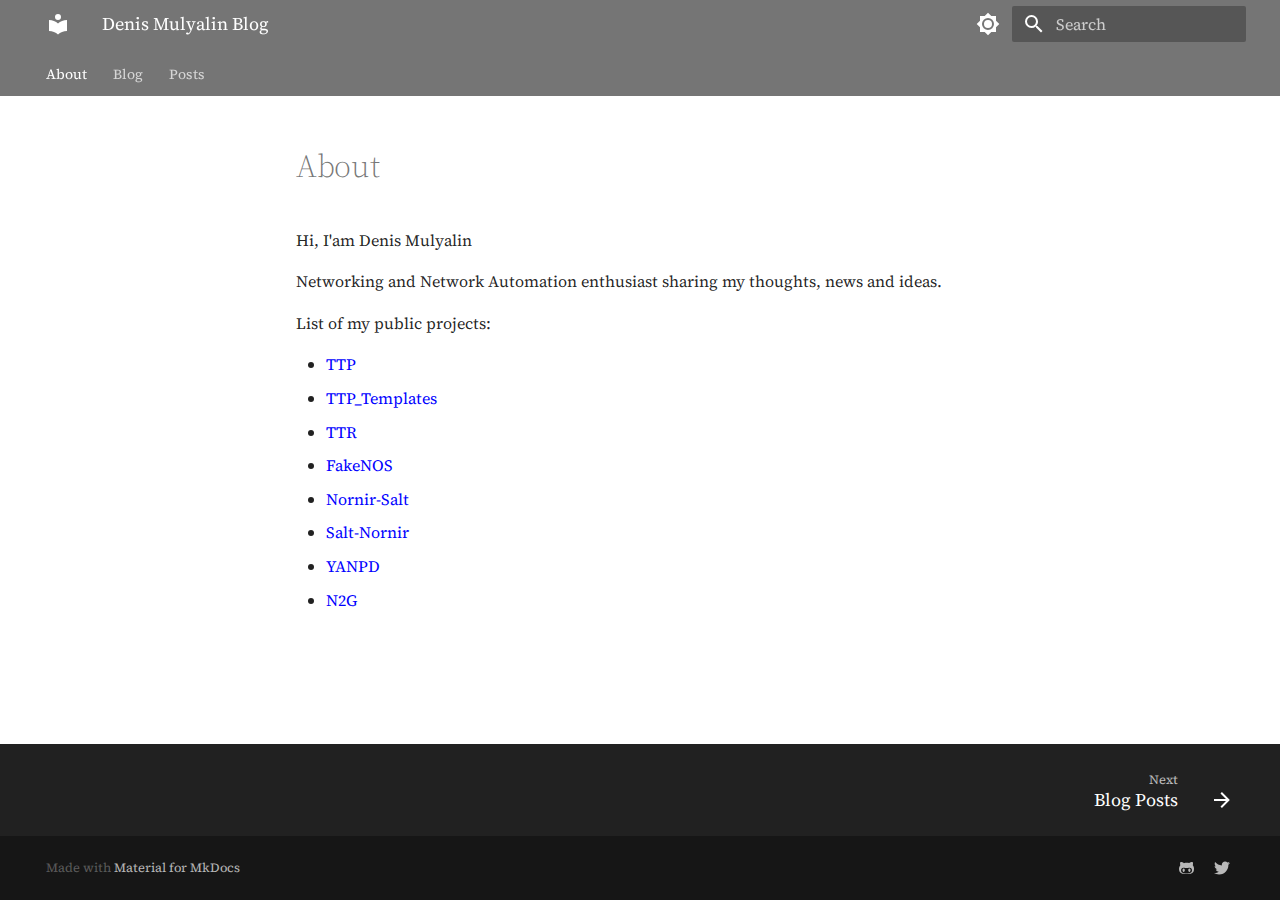
==== commit 4bf17f42: "Deployed 2dfb149 with MkDocs version: 1.2.4" ====
--- a/index.html
+++ b/index.html
@@ -42,6 +42,8 @@
     
     
     
+      <link rel="stylesheet" href="stylesheets/extra.css">
+    
     
       
 
@@ -58,7 +60,7 @@
     
     
     
-    <body dir="ltr" data-md-color-scheme="default" data-md-color-primary="grey" data-md-color-accent="teal">
+    <body dir="ltr" data-md-color-scheme="default" data-md-color-primary="grey" data-md-color-accent="indigo">
   
     
     <script>function __prefix(e){return new URL(".",location).pathname+"."+e}function __get(e,t=localStorage){return JSON.parse(t.getItem(__prefix(e)))}</script>
@@ -107,7 +109,7 @@
         
           
           
-          <input class="md-option" data-md-color-media="" data-md-color-scheme="default" data-md-color-primary="grey" data-md-color-accent="teal"  aria-label="Switch to dark mode"  type="radio" name="__palette" id="__palette_1">
+          <input class="md-option" data-md-color-media="" data-md-color-scheme="default" data-md-color-primary="grey" data-md-color-accent="indigo"  aria-label="Switch to dark mode"  type="radio" name="__palette" id="__palette_1">
           
             <label class="md-header__button md-icon" title="Switch to dark mode" for="__palette_2" hidden>
               <svg xmlns="http://www.w3.org/2000/svg" viewBox="0 0 24 24"><path d="M12 8a4 4 0 0 0-4 4 4 4 0 0 0 4 4 4 4 0 0 0 4-4 4 4 0 0 0-4-4m0 10a6 6 0 0 1-6-6 6 6 0 0 1 6-6 6 6 0 0 1 6 6 6 6 0 0 1-6 6m8-9.31V4h-4.69L12 .69 8.69 4H4v4.69L.69 12 4 15.31V20h4.69L12 23.31 15.31 20H20v-4.69L23.31 12 20 8.69z"/></svg>
@@ -116,7 +118,7 @@
         
           
           
-          <input class="md-option" data-md-color-media="" data-md-color-scheme="slate" data-md-color-primary="grey" data-md-color-accent="teal"  aria-label="Switch to light mode"  type="radio" name="__palette" id="__palette_2">
+          <input class="md-option" data-md-color-media="" data-md-color-scheme="slate" data-md-color-primary="grey" data-md-color-accent="indigo"  aria-label="Switch to light mode"  type="radio" name="__palette" id="__palette_2">
           
             <label class="md-header__button md-icon" title="Switch to light mode" for="__palette_1" hidden>
               <svg xmlns="http://www.w3.org/2000/svg" viewBox="0 0 24 24"><path d="M12 18c-.89 0-1.74-.2-2.5-.55C11.56 16.5 13 14.42 13 12c0-2.42-1.44-4.5-3.5-5.45C10.26 6.2 11.11 6 12 6a6 6 0 0 1 6 6 6 6 0 0 1-6 6m8-9.31V4h-4.69L12 .69 8.69 4H4v4.69L.69 12 4 15.31V20h4.69L12 23.31 15.31 20H20v-4.69L23.31 12 20 8.69z"/></svg>
@@ -213,7 +215,7 @@
   
   
     <li class="md-tabs__item">
-      <a href="2022-08-07-5-efficient-ways-to-collect-show-commands-output-from-network-devices/" class="md-tabs__link">
+      <a href="2022-08-21-5-efficient-ways-to-collect-show-commands-output-from-network-devices/" class="md-tabs__link">
         Posts
       </a>
     </li>
@@ -347,7 +349,7 @@
   
   
     <li class="md-nav__item">
-      <a href="2022-08-07-5-efficient-ways-to-collect-show-commands-output-from-network-devices/" class="md-nav__link">
+      <a href="2022-08-21-5-efficient-ways-to-collect-show-commands-output-from-network-devices/" class="md-nav__link">
         5 Efficient Ways to Collect Show Commands Output From Network Devices
       </a>
     </li>
--- a/stylesheets/extra.css
+++ b/stylesheets/extra.css
@@ -0,0 +1,3 @@
+.md-content {
+  --md-typeset-a-color: blue;
+}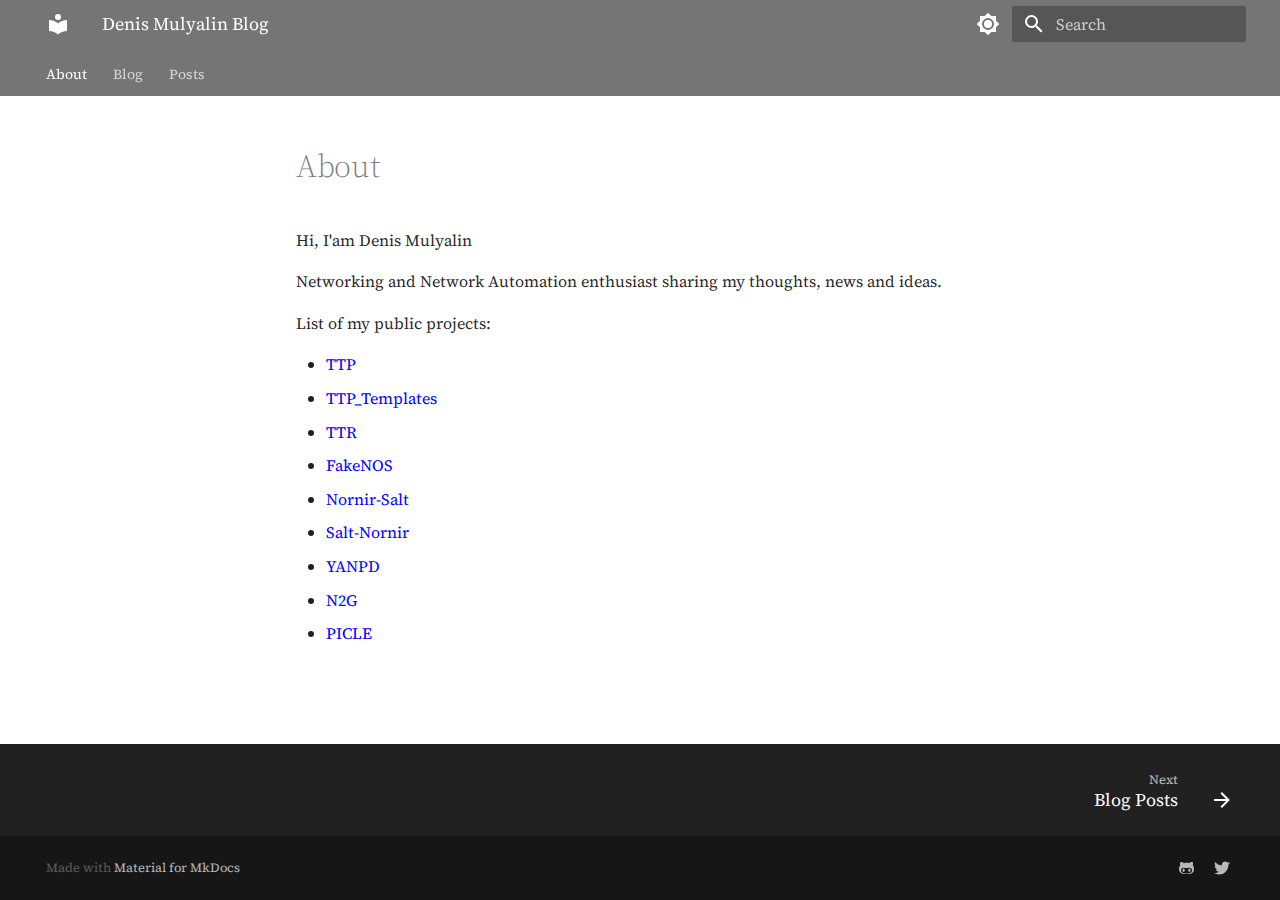
==== commit 581e3182: "Deployed 2dfb149 with MkDocs version: 1.2.4" ====
--- a/index.html
+++ b/index.html
@@ -240,9 +240,7 @@
   
 
 
-  
-
-<nav class="md-nav md-nav--primary md-nav--lifted md-nav--integrated" aria-label="Navigation" data-md-level="0">
+<nav class="md-nav md-nav--primary md-nav--lifted" aria-label="Navigation" data-md-level="0">
   <label class="md-nav__title" for="__drawer">
     <a href="." title="Denis Mulyalin Blog" class="md-nav__button md-logo" aria-label="Denis Mulyalin Blog" data-md-component="logo">
       
@@ -351,6 +349,18 @@
     <li class="md-nav__item">
       <a href="2022-08-21-5-efficient-ways-to-collect-show-commands-output-from-network-devices/" class="md-nav__link">
         5 Efficient Ways to Collect Show Commands Output From Network Devices
+      </a>
+    </li>
+  
+
+          
+            
+  
+  
+  
+    <li class="md-nav__item">
+      <a href="2023-02-05-templating-network-tests/" class="md-nav__link">
+        Templating Network Tests
       </a>
     </li>
   
@@ -389,6 +399,7 @@
 <li><a href="https://github.com/dmulyalin/salt-nornir">Salt-Nornir</a></li>
 <li><a href="https://github.com/dmulyalin/YANPD">YANPD</a></li>
 <li><a href="https://github.com/dmulyalin/N2G">N2G</a></li>
+<li><a href="https://github.com/dmulyalin/picle">PICLE</a></li>
 </ul>
                 
               
@@ -472,7 +483,7 @@
     <div class="md-dialog" data-md-component="dialog">
       <div class="md-dialog__inner md-typeset"></div>
     </div>
-    <script id="__config" type="application/json">{"base": ".", "features": ["navigation.tabs", "navigation.tabs.sticky", "navigation.top", "toc.integrate"], "translations": {"clipboard.copy": "Copy to clipboard", "clipboard.copied": "Copied to clipboard", "search.config.lang": "en", "search.config.pipeline": "trimmer, stopWordFilter", "search.config.separator": "[\\s\\-]+", "search.placeholder": "Search", "search.result.placeholder": "Type to start searching", "search.result.none": "No matching documents", "search.result.one": "1 matching document", "search.result.other": "# matching documents", "search.result.more.one": "1 more on this page", "search.result.more.other": "# more on this page", "search.result.term.missing": "Missing", "select.version.title": "Select version"}, "search": "assets/javascripts/workers/search.709b4209.min.js", "version": null}</script>
+    <script id="__config" type="application/json">{"base": ".", "features": ["navigation.tabs", "navigation.tabs.sticky", "navigation.top"], "translations": {"clipboard.copy": "Copy to clipboard", "clipboard.copied": "Copied to clipboard", "search.config.lang": "en", "search.config.pipeline": "trimmer, stopWordFilter", "search.config.separator": "[\\s\\-]+", "search.placeholder": "Search", "search.result.placeholder": "Type to start searching", "search.result.none": "No matching documents", "search.result.one": "1 matching document", "search.result.other": "# matching documents", "search.result.more.one": "1 more on this page", "search.result.more.other": "# more on this page", "search.result.term.missing": "Missing", "select.version.title": "Select version"}, "search": "assets/javascripts/workers/search.709b4209.min.js", "version": null}</script>
     
     
       <script src="assets/javascripts/bundle.2b46852b.min.js"></script>
